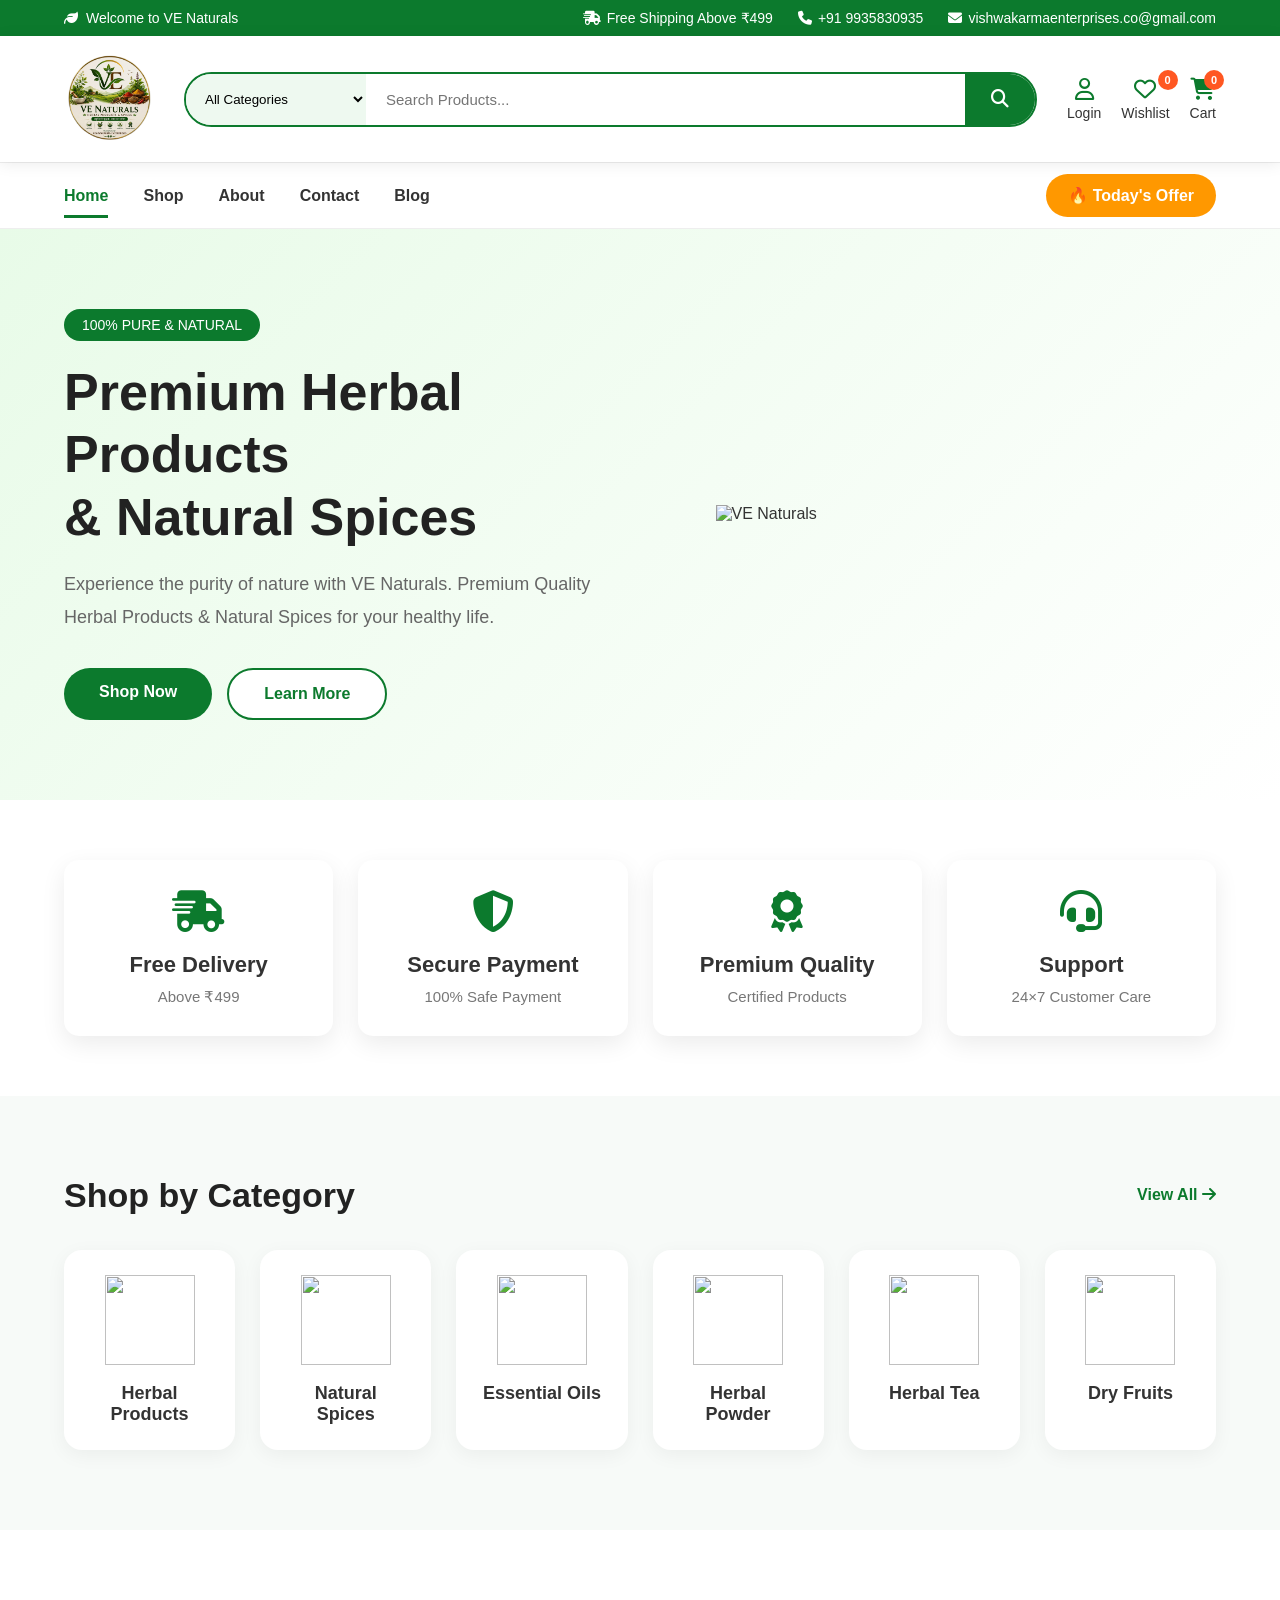
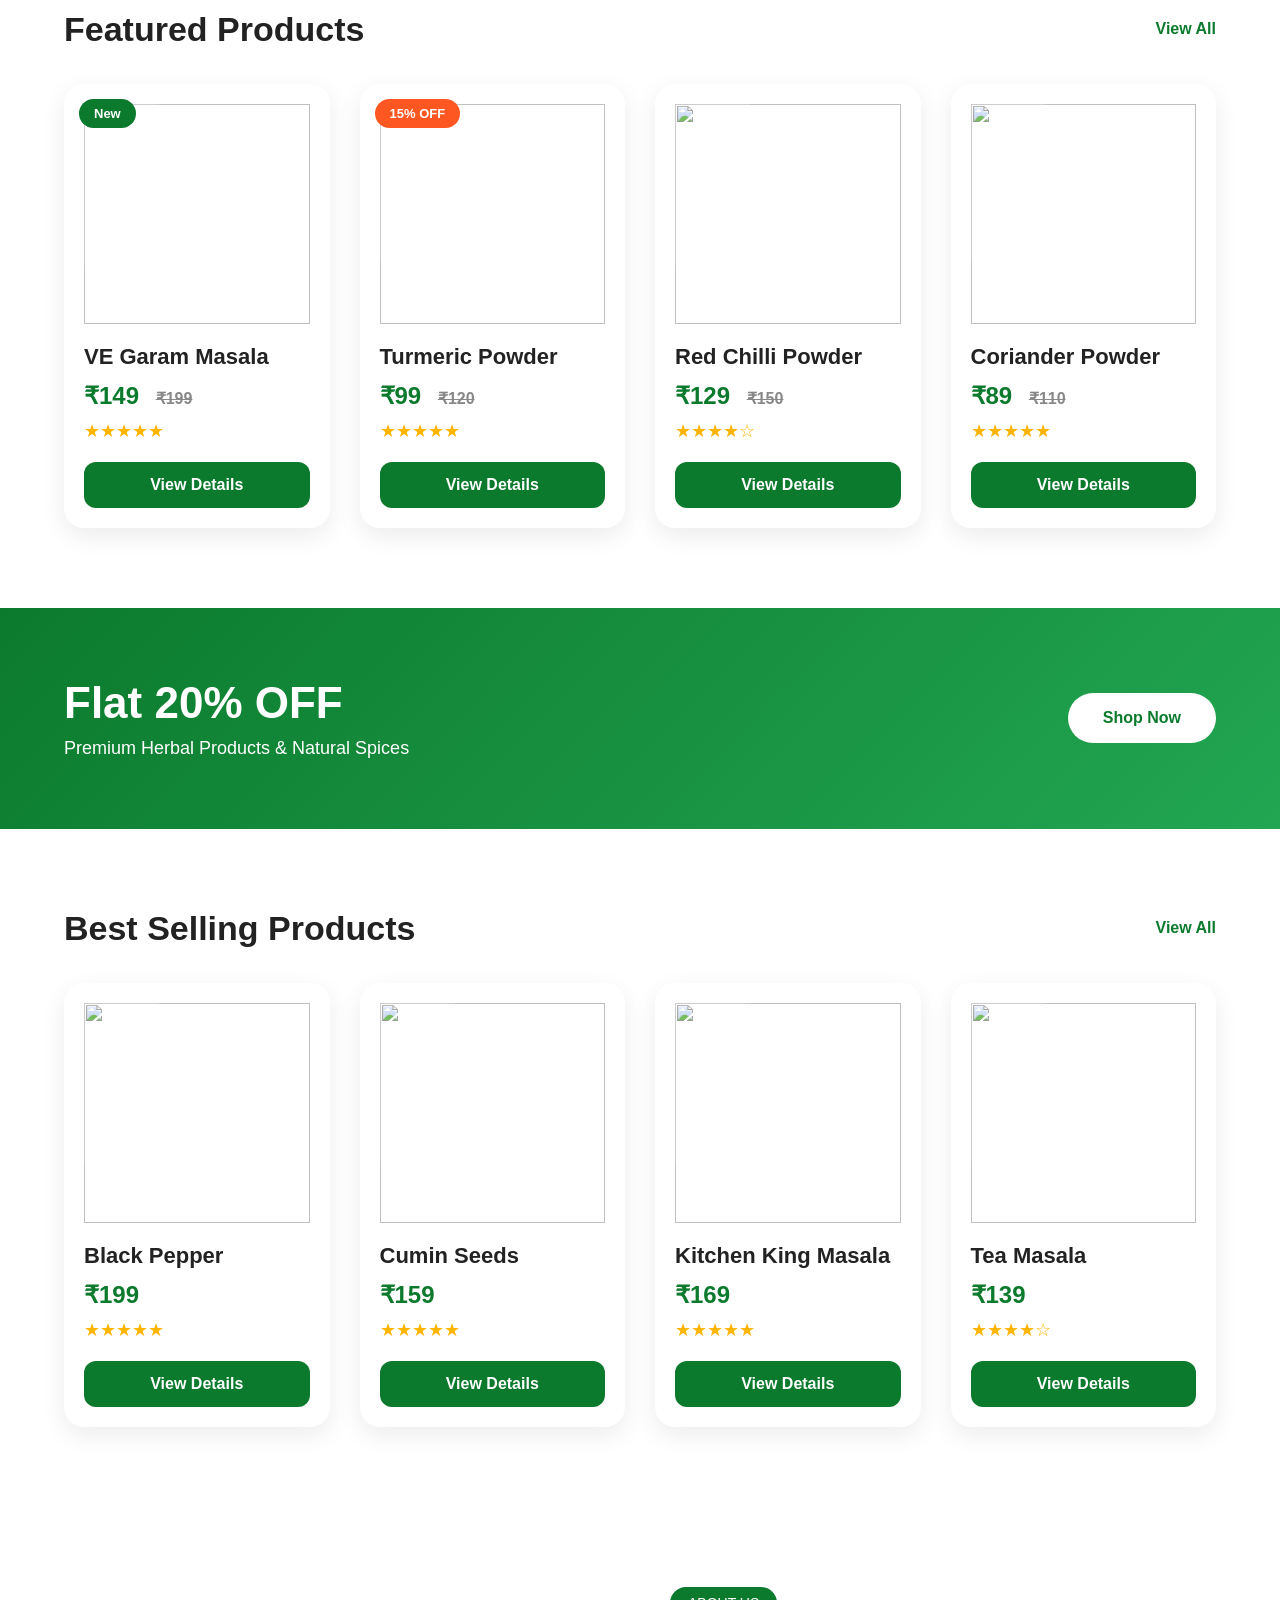
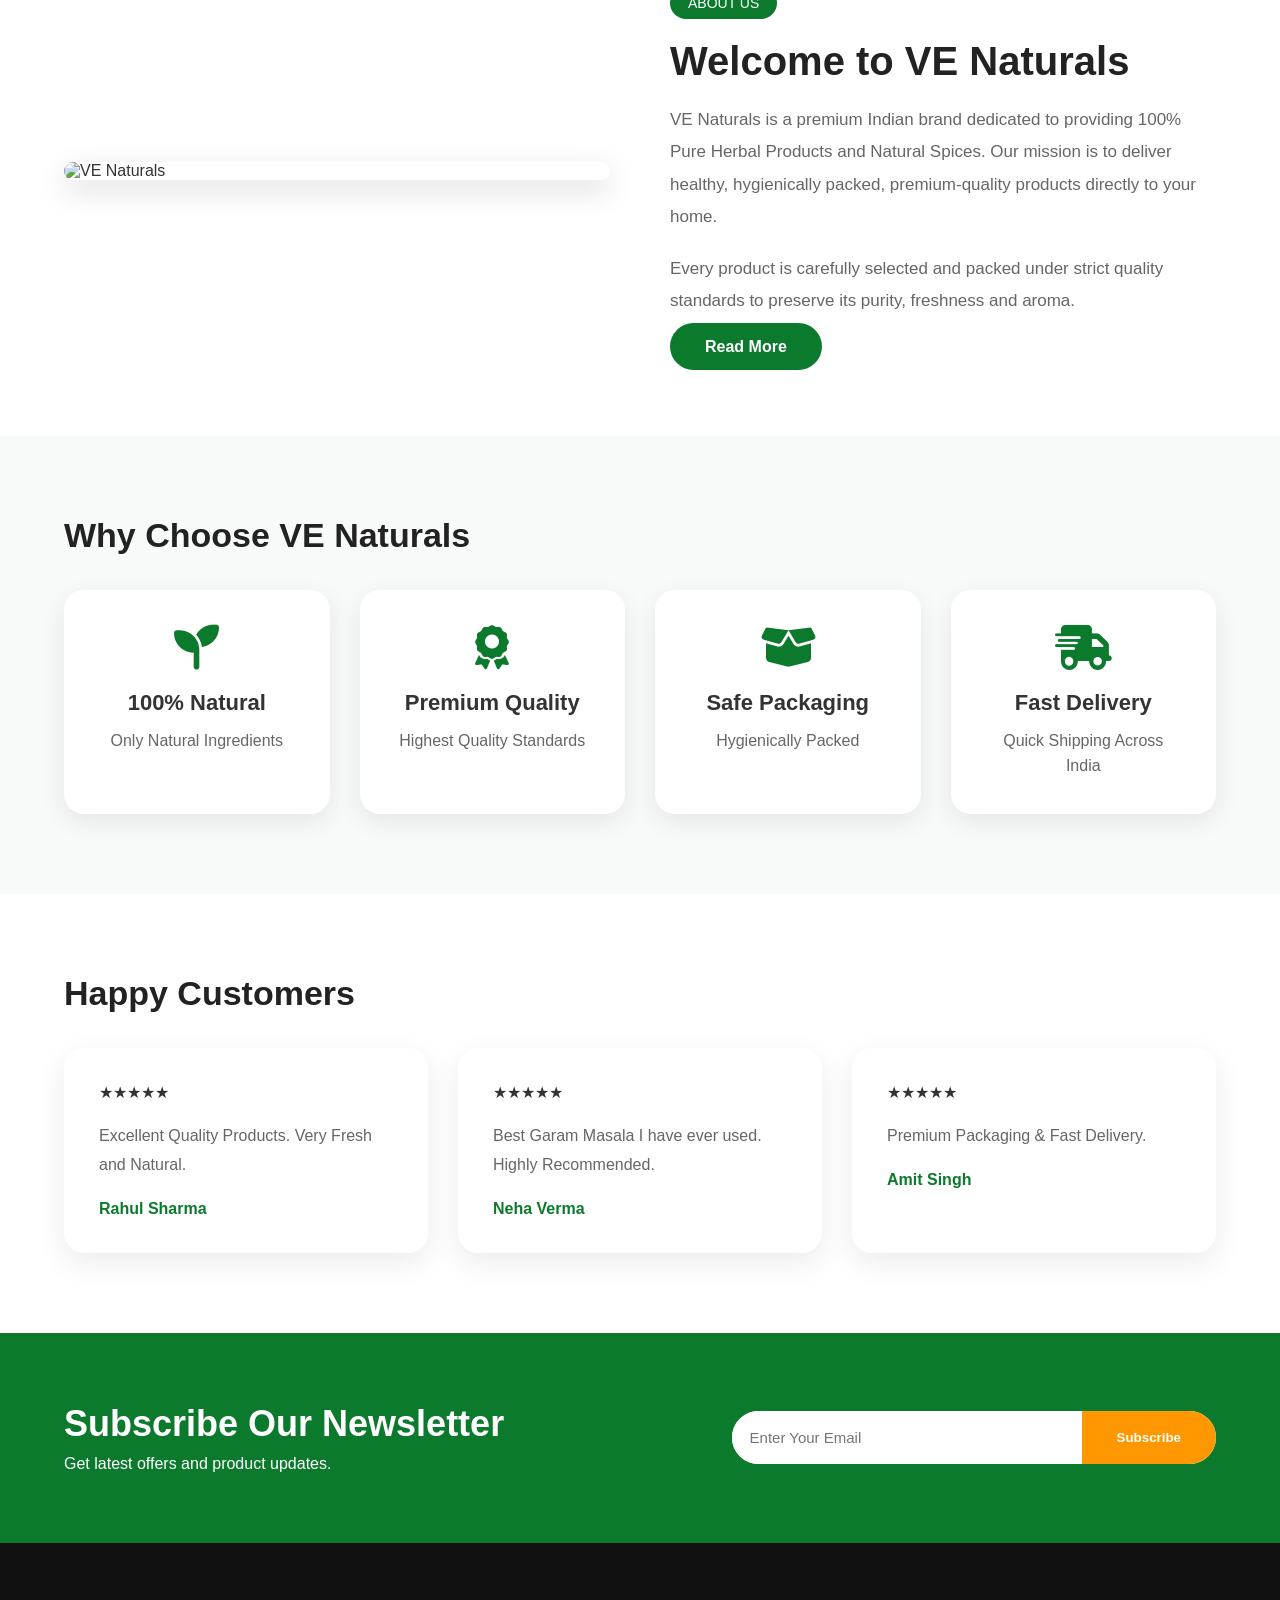
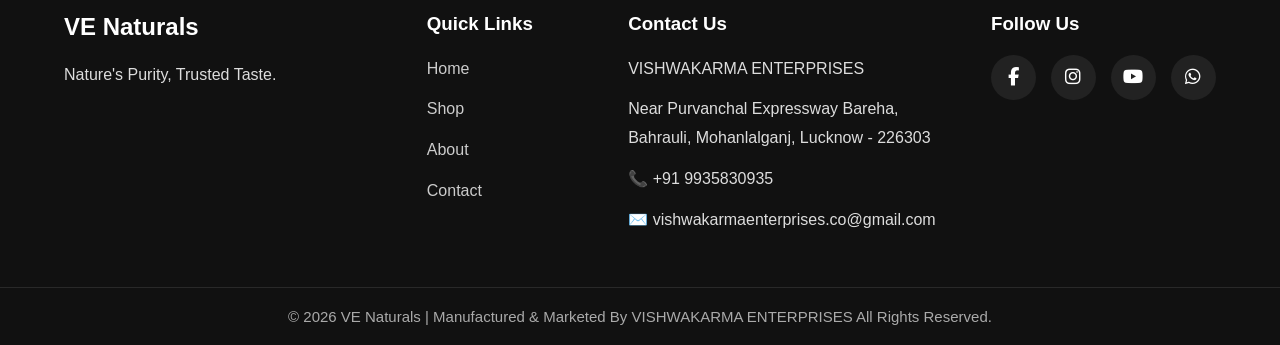
==== index.html @ df433202 "Update index.html" ====
<!DOCTYPE html>
<html lang="en">
<head>
    <meta charset="UTF-8">
    <meta name="viewport" content="width=device-width, initial-scale=1.0">

    <title>VE Naturals | Pure & Natural Herbal Products</title>

    <meta name="description"
        content="VE Naturals - Premium Herbal Products & Natural Spices. 100% Pure, Natural & Premium Quality.">

    <meta name="keywords"
        
        content="VE Naturals, Herbal Products, Natural Spices, Garam Masala, Pure Spices">

    <meta name="author" content="Vishwakarma Enterprises">

    <!-- CSS -->
    <link rel="stylesheet" href="style.css">

    <!-- Font Awesome -->
    <link rel="stylesheet"
        href="https://cdnjs.cloudflare.com/ajax/libs/font-awesome/6.6.0/css/all.min.css">

    <!-- Favicon -->
    <link rel="icon" href="images/logo.jpg">
</head>

<body>

<!-- ==========================
TOP BAR
=========================== -->

<div class="top-bar">

<div class="container top-flex">

<div class="top-left">

<i class="fa-solid fa-leaf"></i>

Welcome to VE Naturals

</div>

<div class="top-right">

<span>

<i class="fa-solid fa-truck-fast"></i>

Free Shipping Above ₹499

</span>

<span>

<i class="fa-solid fa-phone"></i>

+91 9935830935

</span>

<span>

<i class="fa-solid fa-envelope"></i>

vishwakarmaenterprises.co@gmail.com

</span>

</div>

</div>

</div>

<!-- ==========================
HEADER
=========================== -->

<header class="main-header">

<div class="container header-flex">

<!-- Logo -->

<div class="logo">

<a href="index.html">

<img src="images/logo.jpg"
alt="VE Naturals Logo">

</a>

</div>

<!-- Search -->

<div class="search-wrapper">

<div class="search-box">

<select>

<option>All Categories</option>

<option>Herbal Products</option>

<option>Natural Spices</option>

<option>Herbal Powder</option>

<option>Essential Oils</option>

<option>Personal Care</option>

</select>

<input
type="text"
placeholder="Search Products...">

<button>

<i class="fa-solid fa-magnifying-glass"></i>

</button>

</div>

</div>

<!-- Header Icons -->

<div class="header-icons">

<a href="login.html">

<div class="icon-box">

<i class="fa-regular fa-user"></i>

<p>Login</p>

</div>

</a>

<a href="wishlist.html">

<div class="icon-box">

<i class="fa-regular fa-heart"></i>

<p>Wishlist</p>

<span>0</span>

</div>

</a>

<a href="cart.html">

<div class="icon-box">

<i class="fa-solid fa-cart-shopping"></i>

<p>Cart</p>

<span>0</span>

</div>

</a>

</div>

</div>

</header>

<!-- ==========================
NAVBAR
=========================== -->

<nav class="navbar">

<div class="container nav-flex">

<ul class="nav-menu">

<li>

<a class="active"
href="index.html">

Home

</a>

</li>

<li>

<a href="shop.html">

Shop

</a>

</li>

<li>

<a href="about.html">

About

</a>

</li>

<li>

<a href="contact.html">

Contact

</a>

</li>

<li>

<a href="blog.html">

Blog

</a>

</li>

</ul>

<div class="offer-btn">

🔥 Today's Offer

</div>

</div>

</nav>

<!-- ==========================
HERO SECTION
=========================== -->

<section class="hero">

<div class="container hero-flex">

<div class="hero-content">

<span class="tag">

100% PURE & NATURAL

</span>

<h1>

Premium Herbal Products

<br>

&

Natural Spices

</h1>

<p>

Experience the purity of nature with
VE Naturals.

Premium Quality Herbal Products &
Natural Spices for your healthy life.

</p>

<div class="hero-buttons">

<a href="shop.html"
class="btn-green">

Shop Now

</a>

<a href="about.html"
class="btn-white">

Learn More

</a>

</div>

</div>

<div class="hero-image">

<img src="images/hero.png"
alt="VE Naturals">

</div>

</div>

</section>

<!-- ==========================
FEATURE BOXES
=========================== -->

<section class="features">

<div class="container feature-grid">

<div class="feature">

<i class="fa-solid fa-truck-fast"></i>

<h4>

Free Delivery

</h4>

<p>

Above ₹499

</p>

</div>

<div class="feature">

<i class="fa-solid fa-shield-halved"></i>

<h4>

Secure Payment

</h4>

<p>

100% Safe Payment

</p>

</div>

<div class="feature">

<i class="fa-solid fa-award"></i>

<h4>

Premium Quality

</h4>

<p>

Certified Products

</p>

</div>

<div class="feature">

<i class="fa-solid fa-headset"></i>

<h4>

Support

</h4>

<p>

24×7 Customer Care

</p>

</div>

</div>

</section>
<section class="category-section">

<div class="container">

<div class="section-title">

<h2>Shop by Category</h2>

<a href="shop.html">View All <i class="fa-solid fa-arrow-right"></i></a>

</div>

<div class="category-grid">

<div class="category-card">
<img src="images/category/herbal.png" alt="">
<h4>Herbal Products</h4>
</div>

<div class="category-card">
<img src="images/category/spices.png" alt="">
<h4>Natural Spices</h4>
</div>

<div class="category-card">
<img src="images/category/oils.png" alt="">
<h4>Essential Oils</h4>
</div>

<div class="category-card">
<img src="images/category/powder.png" alt="">
<h4>Herbal Powder</h4>
</div>

<div class="category-card">
<img src="images/category/tea.png" alt="">
<h4>Herbal Tea</h4>
</div>

<div class="category-card">
<img src="images/category/dryfruit.png" alt="">
<h4>Dry Fruits</h4>
</div>

</div>

</div>

</section>



<!-- =====================================
FEATURED PRODUCTS
====================================== -->

<section class="product-section">

<div class="container">

<div class="section-title">

<h2>Featured Products</h2>

<a href="shop.html">View All</a>

</div>

<div class="product-grid">

<!-- Product -->

<div class="product-card">

<div class="product-badge">New</div>

<img src="images/products/product1.png" alt="">

<h3>VE Garam Masala</h3>

<p class="price">

₹149

<del>₹199</del>

</p>

<div class="rating">

★★★★★

</div>

<div class="product-btn">

<a href="product.html">

View Details

</a>

</div>

</div>



<div class="product-card">

<div class="product-badge sale">15% OFF</div>

<img src="images/products/product2.png" alt="">

<h3>Turmeric Powder</h3>

<p class="price">

₹99

<del>₹120</del>

</p>

<div class="rating">

★★★★★

</div>

<div class="product-btn">

<a href="product.html">

View Details

</a>

</div>

</div>



<div class="product-card">

<img src="images/products/product3.png" alt="">

<h3>Red Chilli Powder</h3>

<p class="price">

₹129

<del>₹150</del>

</p>

<div class="rating">

★★★★☆

</div>

<div class="product-btn">

<a href="product.html">

View Details

</a>

</div>

</div>



<div class="product-card">

<img src="images/products/product4.png" alt="">

<h3>Coriander Powder</h3>

<p class="price">

₹89

<del>₹110</del>

</p>

<div class="rating">

★★★★★

</div>

<div class="product-btn">

<a href="product.html">

View Details

</a>

</div>

</div>

</div>

</div>

</section>



<!-- =====================================
SPECIAL OFFER
====================================== -->

<section class="offer-banner">

<div class="container offer-flex">

<div>

<h2>

Flat 20% OFF

</h2>

<p>

Premium Herbal Products & Natural Spices

</p>

</div>

<a href="shop.html" class="offer-btn2">

Shop Now

</a>

</div>

</section>



<!-- =====================================
BEST SELLING PRODUCTS
====================================== -->

<section class="product-section">

<div class="container">

<div class="section-title">

<h2>

Best Selling Products

</h2>

<a href="shop.html">

View All

</a>

</div>

<div class="product-grid">

<div class="product-card">

<img src="images/products/product5.png" alt="">

<h3>Black Pepper</h3>

<p class="price">

₹199

</p>

<div class="rating">

★★★★★

</div>

<div class="product-btn">

<a href="product.html">

View Details

</a>

</div>

</div>



<div class="product-card">

<img src="images/products/product6.png" alt="">

<h3>Cumin Seeds</h3>

<p class="price">

₹159

</p>

<div class="rating">

★★★★★

</div>

<div class="product-btn">

<a href="product.html">

View Details

</a>

</div>

</div>



<div class="product-card">

<img src="images/products/product7.png" alt="">

<h3>Kitchen King Masala</h3>

<p class="price">

₹169

</p>

<div class="rating">

★★★★★

</div>

<div class="product-btn">

<a href="product.html">

View Details

</a>

</div>

</div>



<div class="product-card">

<img src="images/products/product8.png" alt="">

<h3>Tea Masala</h3>

<p class="price">

₹139

</p>

<div class="rating">

★★★★☆

</div>

<div class="product-btn">

<a href="product.html">

View Details

</a>

</div>

</div>

</div>

</div>

</section>
<section class="about-section">

<div class="container about-grid">

<div class="about-image">

<img src="images/about.png" alt="VE Naturals">

</div>

<div class="about-content">

<span>ABOUT US</span>

<h2>Welcome to VE Naturals</h2>

<p>

VE Naturals is a premium Indian brand dedicated to providing
100% Pure Herbal Products and Natural Spices.

Our mission is to deliver healthy, hygienically packed,
premium-quality products directly to your home.

</p>

<p>

Every product is carefully selected and packed under strict
quality standards to preserve its purity, freshness and aroma.

</p>

<a href="about.html" class="btn-green">

Read More

</a>

</div>

</div>

</section>





<!-- =====================================
WHY CHOOSE US
====================================== -->

<section class="why-section">

<div class="container">

<div class="section-title">

<h2>Why Choose VE Naturals</h2>

</div>

<div class="why-grid">

<div class="why-card">

<i class="fa-solid fa-seedling"></i>

<h3>100% Natural</h3>

<p>

Only Natural Ingredients

</p>

</div>

<div class="why-card">

<i class="fa-solid fa-award"></i>

<h3>Premium Quality</h3>

<p>

Highest Quality Standards

</p>

</div>

<div class="why-card">

<i class="fa-solid fa-box-open"></i>

<h3>Safe Packaging</h3>

<p>

Hygienically Packed

</p>

</div>

<div class="why-card">

<i class="fa-solid fa-truck-fast"></i>

<h3>Fast Delivery</h3>

<p>

Quick Shipping Across India

</p>

</div>

</div>

</div>

</section>





<!-- =====================================
CUSTOMER REVIEWS
====================================== -->

<section class="review-section">

<div class="container">

<div class="section-title">

<h2>Happy Customers</h2>

</div>

<div class="review-grid">

<div class="review-card">

★★★★★

<p>

Excellent Quality Products.

Very Fresh and Natural.

</p>

<h4>Rahul Sharma</h4>

</div>

<div class="review-card">

★★★★★

<p>

Best Garam Masala I have ever used.

Highly Recommended.

</p>

<h4>Neha Verma</h4>

</div>

<div class="review-card">

★★★★★

<p>

Premium Packaging & Fast Delivery.

</p>

<h4>Amit Singh</h4>

</div>

</div>

</div>

</section>





<!-- =====================================
NEWSLETTER
====================================== -->

<section class="newsletter">

<div class="container newsletter-flex">

<div>

<h2>

Subscribe Our Newsletter

</h2>

<p>

Get latest offers and product updates.

</p>

</div>

<form>

<input
type="email"
placeholder="Enter Your Email">

<button>

Subscribe

</button>

</form>

</div>

</section>





<!-- =====================================
FOOTER
====================================== -->

<footer>

<div class="container footer-grid">

<div>

<h2>VE Naturals</h2>

<p>

Nature's Purity,

Trusted Taste.

</p>

</div>

<div>

<h3>

Quick Links

</h3>

<ul>

<li><a href="index.html">Home</a></li>

<li><a href="shop.html">Shop</a></li>

<li><a href="about.html">About</a></li>

<li><a href="contact.html">Contact</a></li>

</ul>

</div>

<div>

<h3>

Contact Us

</h3>

<p>

VISHWAKARMA ENTERPRISES

</p>

<p>

Near Purvanchal Expressway

Bareha, Bahrauli,

Mohanlalganj,

Lucknow - 226303

</p>

<p>

📞 +91 9935830935

</p>

<p>

✉️ vishwakarmaenterprises.co@gmail.com

</p>

</div>

<div>

<h3>

Follow Us

</h3>

<div class="social">

<a href="#">

<i class="fab fa-facebook-f"></i>

</a>

<a href="#">

<i class="fab fa-instagram"></i>

</a>

<a href="#">

<i class="fab fa-youtube"></i>

</a>

<a href="#">

<i class="fab fa-whatsapp"></i>

</a>

</div>

</div>

</div>

<div class="copyright">

© 2026 VE Naturals |

Manufactured & Marketed By

VISHWAKARMA ENTERPRISES

All Rights Reserved.

</div>

</footer>

<script src="script.js"></script>

</body>

</html>
---- style.css ----
/*=====================================
VE Naturals
Professional E-Commerce CSS
Part 1
======================================*/

*{
margin:0;
padding:0;
box-sizing:border-box;
font-family:'Poppins',sans-serif;
}

html{
scroll-behavior:smooth;
}

body{
background:#f8f9fa;
color:#333;
overflow-x:hidden;
}

a{
text-decoration:none;
color:inherit;
}

img{
max-width:100%;
display:block;
}

ul{
list-style:none;
}

.container{
width:90%;
max-width:1400px;
margin:auto;
}

/*==========================
TOP BAR
==========================*/

.top-bar{
background:#0c7a2d;
color:#fff;
font-size:14px;
padding:10px 0;
}

.top-flex{
display:flex;
justify-content:space-between;
align-items:center;
flex-wrap:wrap;
}

.top-left{
display:flex;
align-items:center;
gap:8px;
font-weight:500;
}

.top-right{
display:flex;
gap:25px;
flex-wrap:wrap;
}

.top-right span{
display:flex;
align-items:center;
gap:6px;
}

/*==========================
HEADER
==========================*/

.main-header{
background:#fff;
padding:18px 0;
box-shadow:0 2px 15px rgba(0,0,0,.08);
position:sticky;
top:0;
z-index:999;
}

.header-flex{
display:flex;
justify-content:space-between;
align-items:center;
gap:30px;
}

.logo img{
width:90px;
transition:.4s;
}

.logo img:hover{
transform:rotate(5deg) scale(1.05);
}

/*==========================
SEARCH BOX
==========================*/

.search-wrapper{
flex:1;
}

.search-box{
display:flex;
background:#fff;
border:2px solid #0c7a2d;
border-radius:50px;
overflow:hidden;
height:55px;
}

.search-box select{
width:180px;
border:none;
outline:none;
padding:0 15px;
background:#eef9f0;
cursor:pointer;
}

.search-box input{
flex:1;
border:none;
outline:none;
padding:0 20px;
font-size:15px;
}

.search-box button{
width:70px;
background:#0c7a2d;
border:none;
color:#fff;
font-size:18px;
cursor:pointer;
transition:.3s;
}

.search-box button:hover{
background:#075c21;
}

/*==========================
HEADER ICONS
==========================*/

.header-icons{
display:flex;
align-items:center;
gap:20px;
}

.icon-box{
position:relative;
display:flex;
flex-direction:column;
align-items:center;
font-size:14px;
transition:.3s;
}

.icon-box i{
font-size:22px;
margin-bottom:5px;
color:#0c7a2d;
}

.icon-box:hover{
transform:translateY(-4px);
color:#0c7a2d;
}

.icon-box span{
position:absolute;
top:-8px;
right:-8px;
width:20px;
height:20px;
background:#ff5722;
color:#fff;
font-size:11px;
border-radius:50%;
display:flex;
justify-content:center;
align-items:center;
font-weight:bold;
}

/*==========================
NAVBAR
==========================*/

.navbar{
background:#fff;
border-top:1px solid #eee;
border-bottom:1px solid #eee;
}

.nav-flex{
display:flex;
justify-content:space-between;
align-items:center;
height:65px;
}

.nav-menu{
display:flex;
gap:35px;
}

.nav-menu li a{
font-size:16px;
font-weight:600;
padding:8px 0;
position:relative;
transition:.3s;
}

.nav-menu li a:hover,
.nav-menu li a.active{
color:#0c7a2d;
}

.nav-menu li a::after{
content:'';
position:absolute;
left:0;
bottom:-6px;
width:0%;
height:3px;
background:#0c7a2d;
transition:.3s;
}

.nav-menu li a:hover::after,
.nav-menu li a.active::after{
width:100%;
}

.offer-btn{
background:#ff9800;
color:#fff;
padding:12px 22px;
border-radius:40px;
font-weight:600;
cursor:pointer;
transition:.3s;
}

.offer-btn:hover{
background:#ff6d00;
transform:scale(1.05);
}

/*==========================
HERO SECTION
==========================*/

.hero{
padding:80px 0;
background:linear-gradient(135deg,#e8fbe8,#ffffff);
}

.hero-flex{
display:flex;
align-items:center;
justify-content:space-between;
gap:50px;
flex-wrap:wrap;
}

.hero-content{
flex:1;
}

.tag{
display:inline-block;
background:#0c7a2d;
color:#fff;
padding:8px 18px;
border-radius:30px;
font-size:14px;
margin-bottom:20px;
}

.hero-content h1{
font-size:52px;
line-height:1.2;
margin-bottom:20px;
color:#222;
}

.hero-content p{
font-size:18px;
line-height:1.8;
color:#666;
margin-bottom:35px;
}

.hero-buttons{
display:flex;
gap:15px;
flex-wrap:wrap;
}

.btn-green{
background:#0c7a2d;
color:#fff;
padding:15px 35px;
border-radius:40px;
font-weight:600;
transition:.3s;
}

.btn-green:hover{
background:#095f22;
transform:translateY(-3px);
}

.btn-white{
background:#fff;
color:#0c7a2d;
padding:15px 35px;
border-radius:40px;
font-weight:600;
border:2px solid #0c7a2d;
transition:.3s;
}

.btn-white:hover{
background:#0c7a2d;
color:#fff;
}

.hero-image{
flex:1;
display:flex;
justify-content:center;
}

.hero-image img{
width:450px;
animation:float 4s ease-in-out infinite;
}

@keyframes float{

0%{
transform:translateY(0);
}

50%{
transform:translateY(-15px);
}

100%{
transform:translateY(0);
}

}
/*=====================================
FEATURE SECTION
======================================*/

.features{
padding:60px 0;
background:#fff;
}

.feature-grid{
display:grid;
grid-template-columns:repeat(4,1fr);
gap:25px;
}

.feature{
background:#fff;
padding:30px;
border-radius:15px;
text-align:center;
box-shadow:0 8px 25px rgba(0,0,0,.08);
transition:.4s;
}

.feature:hover{
transform:translateY(-10px);
box-shadow:0 15px 35px rgba(0,0,0,.12);
}

.feature i{
font-size:42px;
color:#0c7a2d;
margin-bottom:20px;
}

.feature h4{
font-size:22px;
margin-bottom:10px;
}

.feature p{
color:#777;
font-size:15px;
}

/*=====================================
SECTION TITLE
======================================*/

.section-title{
display:flex;
justify-content:space-between;
align-items:center;
margin-bottom:35px;
}

.section-title h2{
font-size:34px;
font-weight:700;
color:#222;
}

.section-title a{
color:#0c7a2d;
font-weight:600;
transition:.3s;
}

.section-title a:hover{
color:#ff9800;
}

/*=====================================
CATEGORY
======================================*/

.category-section{
padding:80px 0;
background:#f7faf8;
}

.category-grid{
display:grid;
grid-template-columns:repeat(6,1fr);
gap:25px;
}

.category-card{
background:#fff;
padding:25px;
border-radius:18px;
text-align:center;
transition:.35s;
box-shadow:0 5px 20px rgba(0,0,0,.05);
cursor:pointer;
}

.category-card:hover{
transform:translateY(-8px);
box-shadow:0 12px 30px rgba(0,0,0,.12);
}

.category-card img{
width:90px;
height:90px;
margin:auto;
margin-bottom:18px;
object-fit:contain;
}

.category-card h4{
font-size:18px;
color:#333;
}

/*=====================================
PRODUCT SECTION
======================================*/

.product-section{
padding:80px 0;
background:#fff;
}

.product-grid{
display:grid;
grid-template-columns:repeat(4,1fr);
gap:30px;
}

.product-card{
position:relative;
background:#fff;
border-radius:20px;
overflow:hidden;
padding:20px;
box-shadow:0 8px 25px rgba(0,0,0,.08);
transition:.35s;
}

.product-card:hover{
transform:translateY(-10px);
box-shadow:0 18px 40px rgba(0,0,0,.15);
}

.product-card img{
width:100%;
height:220px;
object-fit:contain;
margin-bottom:20px;
transition:.4s;
}

.product-card:hover img{
transform:scale(1.08);
}

.product-card h3{
font-size:22px;
margin-bottom:12px;
color:#222;
}

.price{
font-size:24px;
font-weight:700;
color:#0c7a2d;
margin-bottom:10px;
}

.price del{
font-size:16px;
margin-left:10px;
color:#888;
}

.rating{
color:#ffb400;
font-size:18px;
margin-bottom:20px;
}

.product-btn a{
display:block;
background:#0c7a2d;
color:#fff;
padding:14px;
text-align:center;
border-radius:12px;
font-weight:600;
transition:.3s;
}

.product-btn a:hover{
background:#ff9800;
}

.product-badge{
position:absolute;
top:15px;
left:15px;
background:#0c7a2d;
color:#fff;
padding:7px 15px;
border-radius:30px;
font-size:13px;
font-weight:600;
}

.product-badge.sale{
background:#ff5722;
}

/*=====================================
SPECIAL OFFER
======================================*/

.offer-banner{
padding:70px 0;
background:linear-gradient(135deg,#0c7a2d,#22a652);
color:#fff;
}

.offer-flex{
display:flex;
justify-content:space-between;
align-items:center;
flex-wrap:wrap;
}

.offer-flex h2{
font-size:44px;
margin-bottom:10px;
}

.offer-flex p{
font-size:18px;
}

.offer-btn2{
background:#fff;
color:#0c7a2d;
padding:16px 35px;
border-radius:40px;
font-weight:700;
transition:.3s;
}

.offer-btn2:hover{
background:#ff9800;
color:#fff;
transform:scale(1.05);
}

/*=====================================
BEST SELLER EFFECT
======================================*/

.product-card::before{
content:'';
position:absolute;
top:0;
left:-100%;
width:100%;
height:100%;
background:rgba(255,255,255,.18);
transform:skewX(-25deg);
transition:.8s;
}

.product-card:hover::before{
left:120%;
}
/*=====================================
ABOUT SECTION
======================================*/

.about-section{
padding:80px 0;
background:#ffffff;
}

.about-grid{
display:grid;
grid-template-columns:repeat(2,1fr);
gap:60px;
align-items:center;
}

.about-image img{
width:100%;
border-radius:20px;
box-shadow:0 10px 30px rgba(0,0,0,.15);
}

.about-content span{
display:inline-block;
background:#0c7a2d;
color:#fff;
padding:8px 18px;
border-radius:30px;
margin-bottom:20px;
font-size:14px;
}

.about-content h2{
font-size:40px;
margin-bottom:20px;
color:#222;
}

.about-content p{
font-size:17px;
line-height:1.9;
color:#666;
margin-bottom:20px;
}

/*=====================================
WHY CHOOSE US
======================================*/

.why-section{
padding:80px 0;
background:#f8faf9;
}

.why-grid{
display:grid;
grid-template-columns:repeat(4,1fr);
gap:30px;
}

.why-card{
background:#fff;
padding:35px;
border-radius:20px;
text-align:center;
box-shadow:0 8px 25px rgba(0,0,0,.08);
transition:.35s;
}

.why-card:hover{
transform:translateY(-10px);
}

.why-card i{
font-size:45px;
color:#0c7a2d;
margin-bottom:20px;
}

.why-card h3{
margin-bottom:12px;
font-size:22px;
}

.why-card p{
color:#666;
line-height:1.6;
}

/*=====================================
REVIEWS
======================================*/

.review-section{
padding:80px 0;
background:#fff;
}

.review-grid{
display:grid;
grid-template-columns:repeat(3,1fr);
gap:30px;
}

.review-card{
background:#fff;
padding:35px;
border-radius:20px;
box-shadow:0 10px 30px rgba(0,0,0,.08);
transition:.3s;
}

.review-card:hover{
transform:translateY(-8px);
}

.review-card p{
margin:20px 0;
line-height:1.8;
color:#666;
}

.review-card h4{
color:#0c7a2d;
}

/*=====================================
NEWSLETTER
======================================*/

.newsletter{
padding:70px 0;
background:#0c7a2d;
color:#fff;
}

.newsletter-flex{
display:flex;
justify-content:space-between;
align-items:center;
gap:40px;
flex-wrap:wrap;
}

.newsletter h2{
font-size:36px;
margin-bottom:10px;
}

.newsletter form{
display:flex;
background:#fff;
border-radius:50px;
overflow:hidden;
}

.newsletter input{
width:350px;
padding:18px;
border:none;
outline:none;
font-size:15px;
}

.newsletter button{
padding:18px 35px;
border:none;
background:#ff9800;
color:#fff;
font-weight:600;
cursor:pointer;
transition:.3s;
}

.newsletter button:hover{
background:#ff6d00;
}

/*=====================================
FOOTER
======================================*/

footer{
background:#111;
color:#ddd;
padding:70px 0 20px;
}

.footer-grid{
display:grid;
grid-template-columns:2fr 1fr 2fr 1fr;
gap:40px;
margin-bottom:40px;
}

.footer-grid h2,
.footer-grid h3{
color:#fff;
margin-bottom:20px;
}

.footer-grid p,
.footer-grid li{
margin-bottom:12px;
line-height:1.8;
}

.footer-grid ul{
padding:0;
}

.footer-grid ul li a{
color:#ccc;
transition:.3s;
}

.footer-grid ul li a:hover{
color:#0c7a2d;
padding-left:5px;
}

.social{
display:flex;
gap:15px;
}

.social a{
width:45px;
height:45px;
display:flex;
justify-content:center;
align-items:center;
border-radius:50%;
background:#222;
color:#fff;
font-size:18px;
transition:.3s;
}

.social a:hover{
background:#0c7a2d;
transform:translateY(-5px);
}

.copyright{
border-top:1px solid rgba(255,255,255,.1);
padding-top:20px;
text-align:center;
font-size:15px;
color:#aaa;
}

/*=====================================
SCROLLBAR
======================================*/

::-webkit-scrollbar{
width:8px;
}

::-webkit-scrollbar-thumb{
background:#0c7a2d;
border-radius:20px;
}

::-webkit-scrollbar-track{
background:#eee;
}

/*=====================================
RESPONSIVE
======================================*/

@media(max-width:1200px){

.product-grid{
grid-template-columns:repeat(2,1fr);
}

.category-grid{
grid-template-columns:repeat(3,1fr);
}

.why-grid{
grid-template-columns:repeat(2,1fr);
}

.feature-grid{
grid-template-columns:repeat(2,1fr);
}

.footer-grid{
grid-template-columns:repeat(2,1fr);
}

}

@media(max-width:768px){

.header-flex,
.hero-flex,
.newsletter-flex,
.nav-flex{
flex-direction:column;
}

.top-flex{
flex-direction:column;
gap:10px;
}

.top-right{
justify-content:center;
}

.hero-content h1{
font-size:36px;
text-align:center;
}

.hero-content p{
text-align:center;
}

.hero-buttons{
justify-content:center;
}

.hero-image img{
width:280px;
}

.about-grid{
grid-template-columns:1fr;
}

.product-grid{
grid-template-columns:1fr;
}

.category-grid{
grid-template-columns:repeat(2,1fr);
}

.review-grid{
grid-template-columns:1fr;
}

.why-grid{
grid-template-columns:1fr;
}

.feature-grid{
grid-template-columns:1fr;
}

.footer-grid{
grid-template-columns:1fr;
}

.newsletter form{
width:100%;
flex-direction:column;
border-radius:15px;
}

.newsletter input{
width:100%;
}

.newsletter button{
width:100%;
}

.search-box{
flex-direction:column;
height:auto;
border-radius:15px;
}

.search-box select,
.search-box input,
.search-box button{
width:100%;
height:55px;
}

.nav-menu{
flex-direction:column;
gap:15px;
align-items:center;
}

}

@media(max-width:480px){

.container{
width:95%;
}

.hero{
padding:50px 0;
}

.section-title h2{
font-size:28px;
}

.about-content h2{
font-size:30px;
}

.offer-flex h2{
font-size:30px;
}

.newsletter h2{
font-size:28px;
}

}


/*=====================================
PAGINATION
======================================*/
.pagination{
    display:flex;
    justify-content:center;
    align-items:center;
    gap:10px;
    margin:50px 0;
    flex-wrap:wrap;
}

.pagination a{
    width:45px;
    height:45px;
    display:flex;
    align-items:center;
    justify-content:center;
    text-decoration:none;
    color:#1b5e20;
    background:#fff;
    border:2px solid #1b5e20;
    border-radius:8px;
    font-weight:600;
    transition:.3s;
}

.pagination a:hover{
    background:#1b5e20;
    color:#fff;
}

.pagination .active{
    background:#1b5e20;
    color:#fff;
}

.pagination .next-btn{
    width:auto;
    padding:0 18px;
}
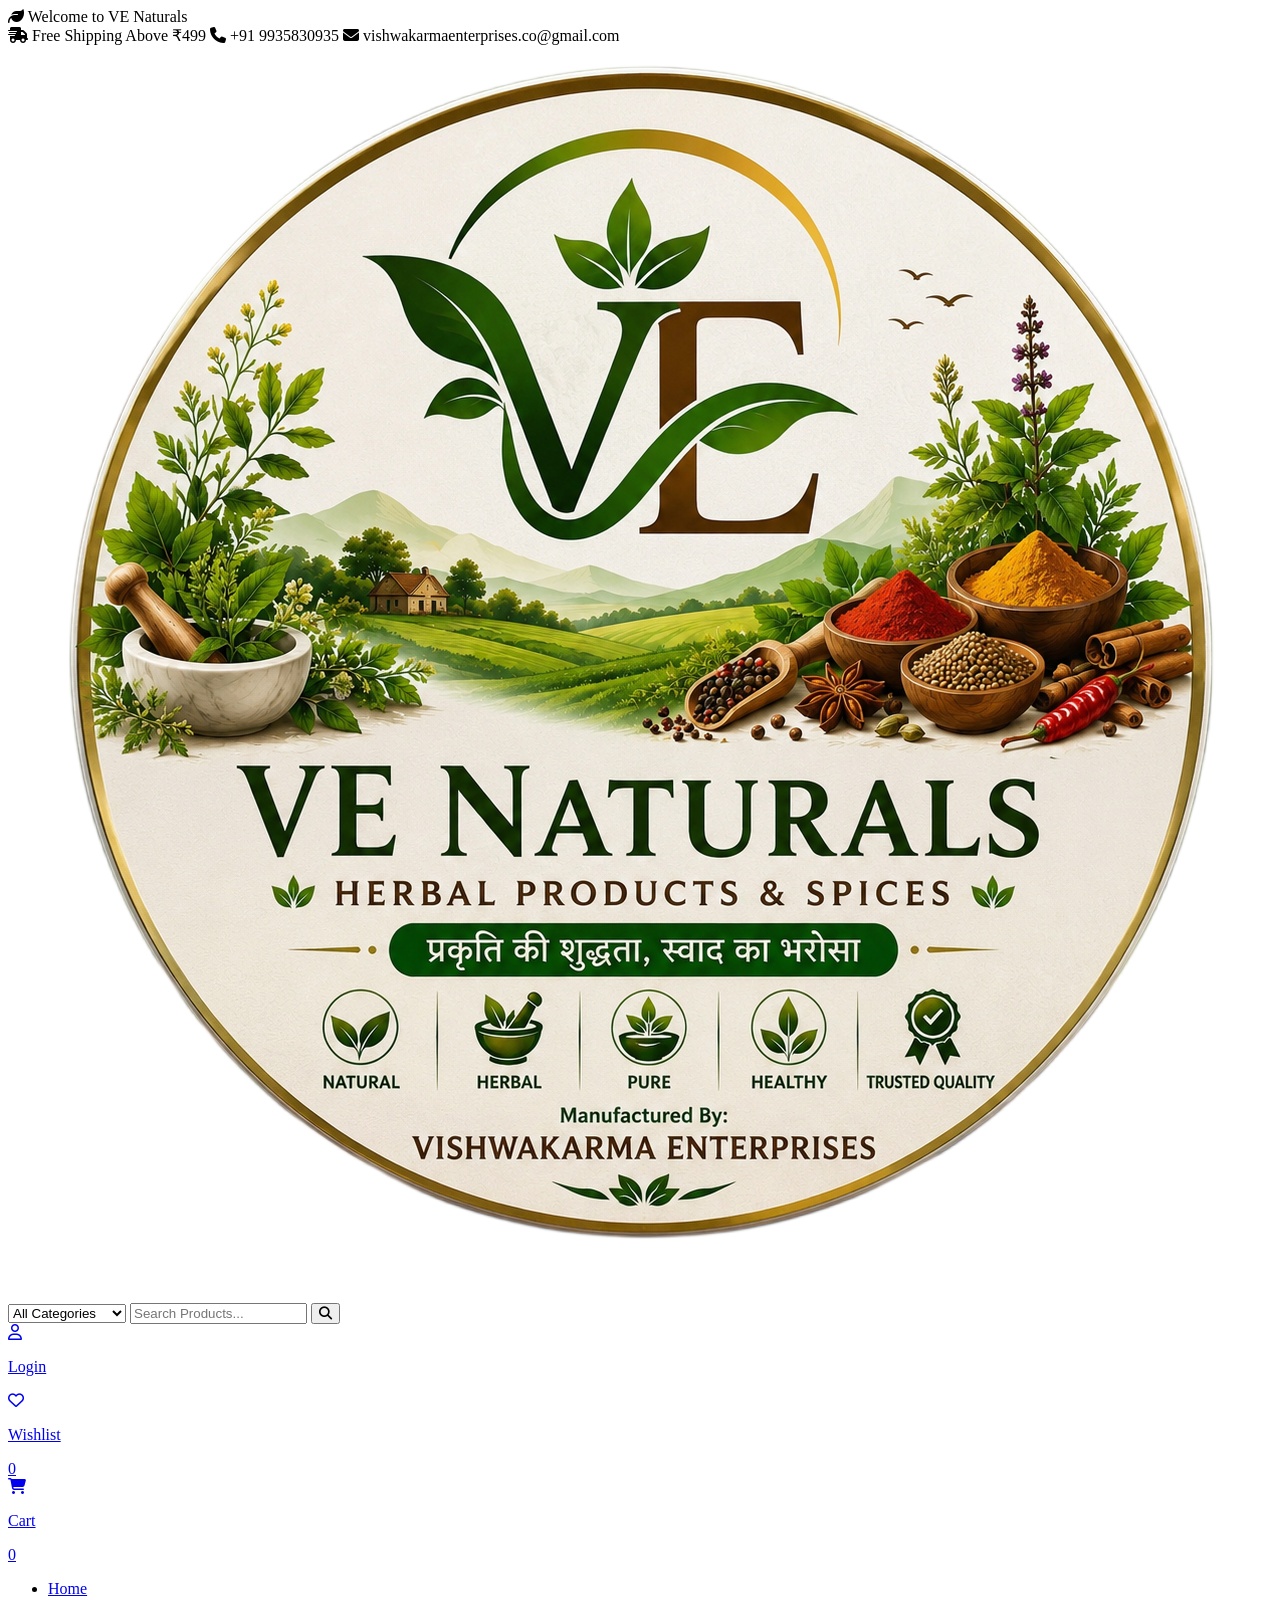
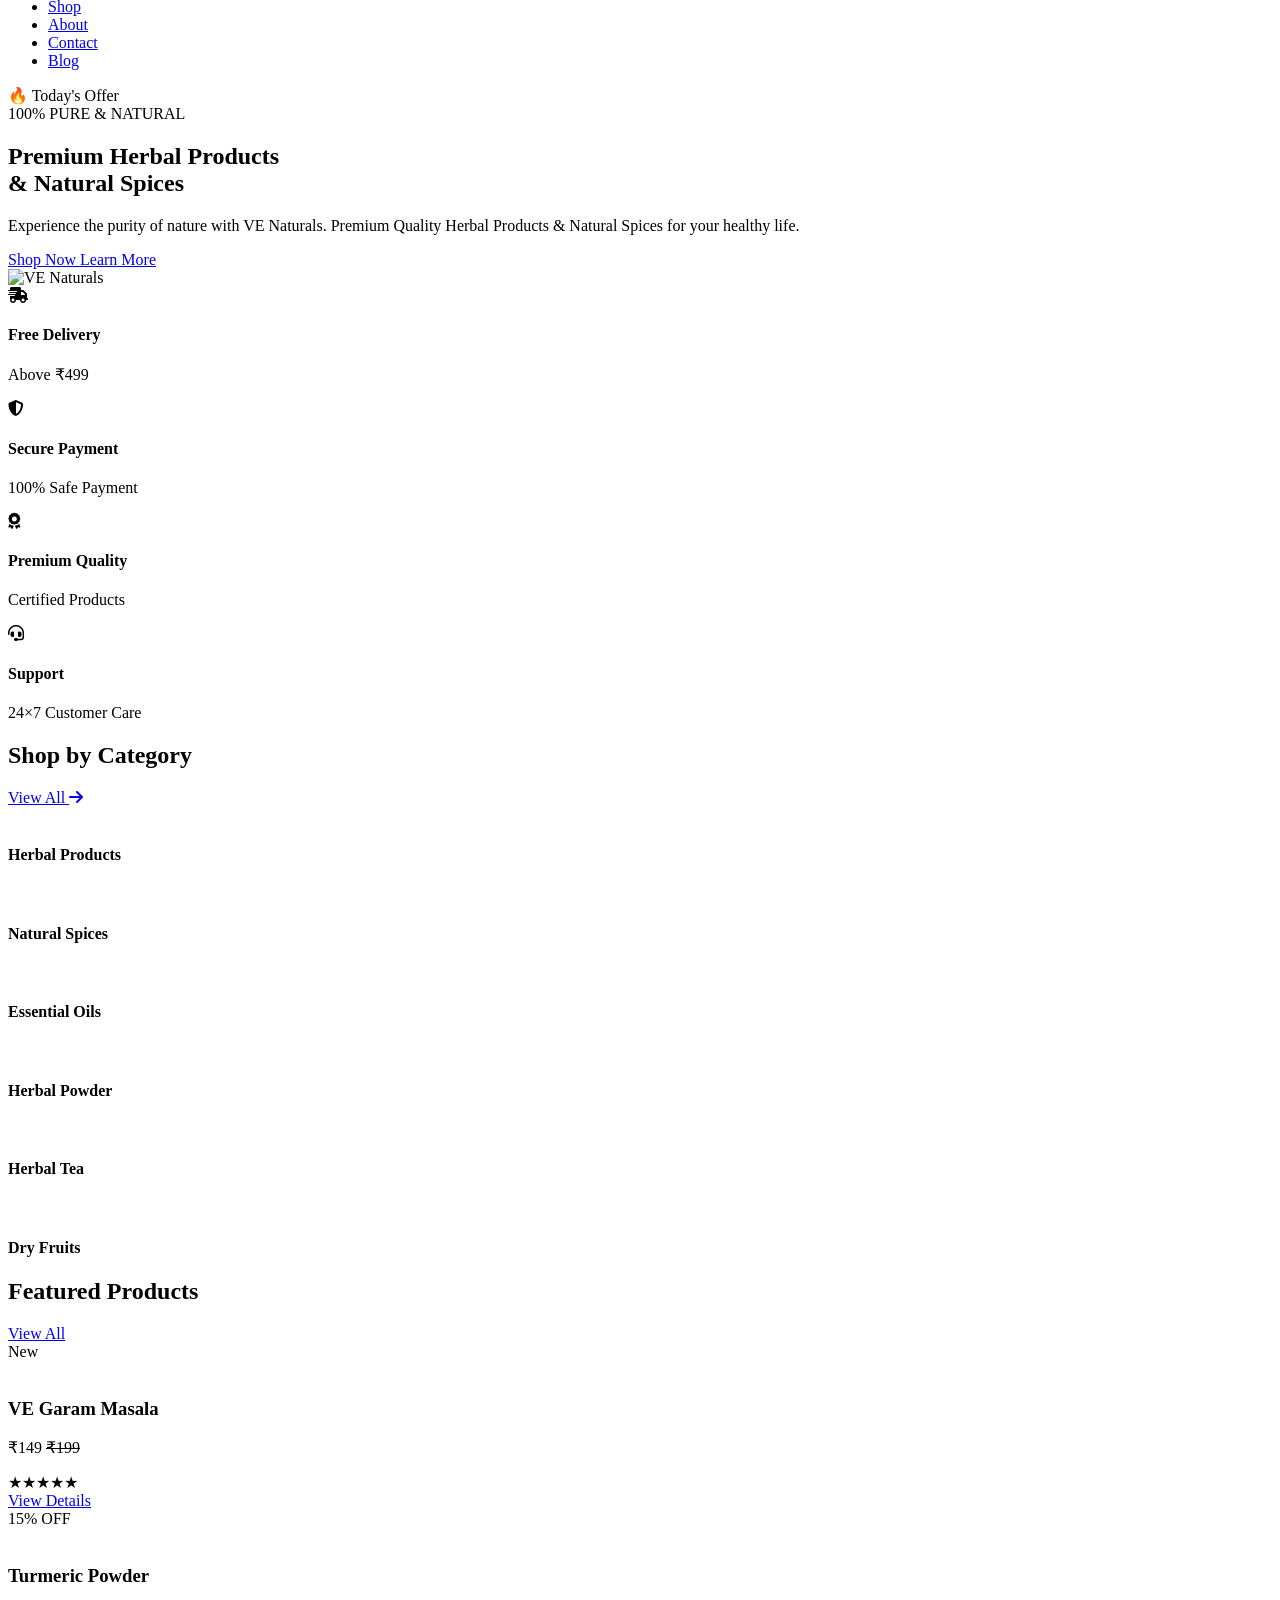
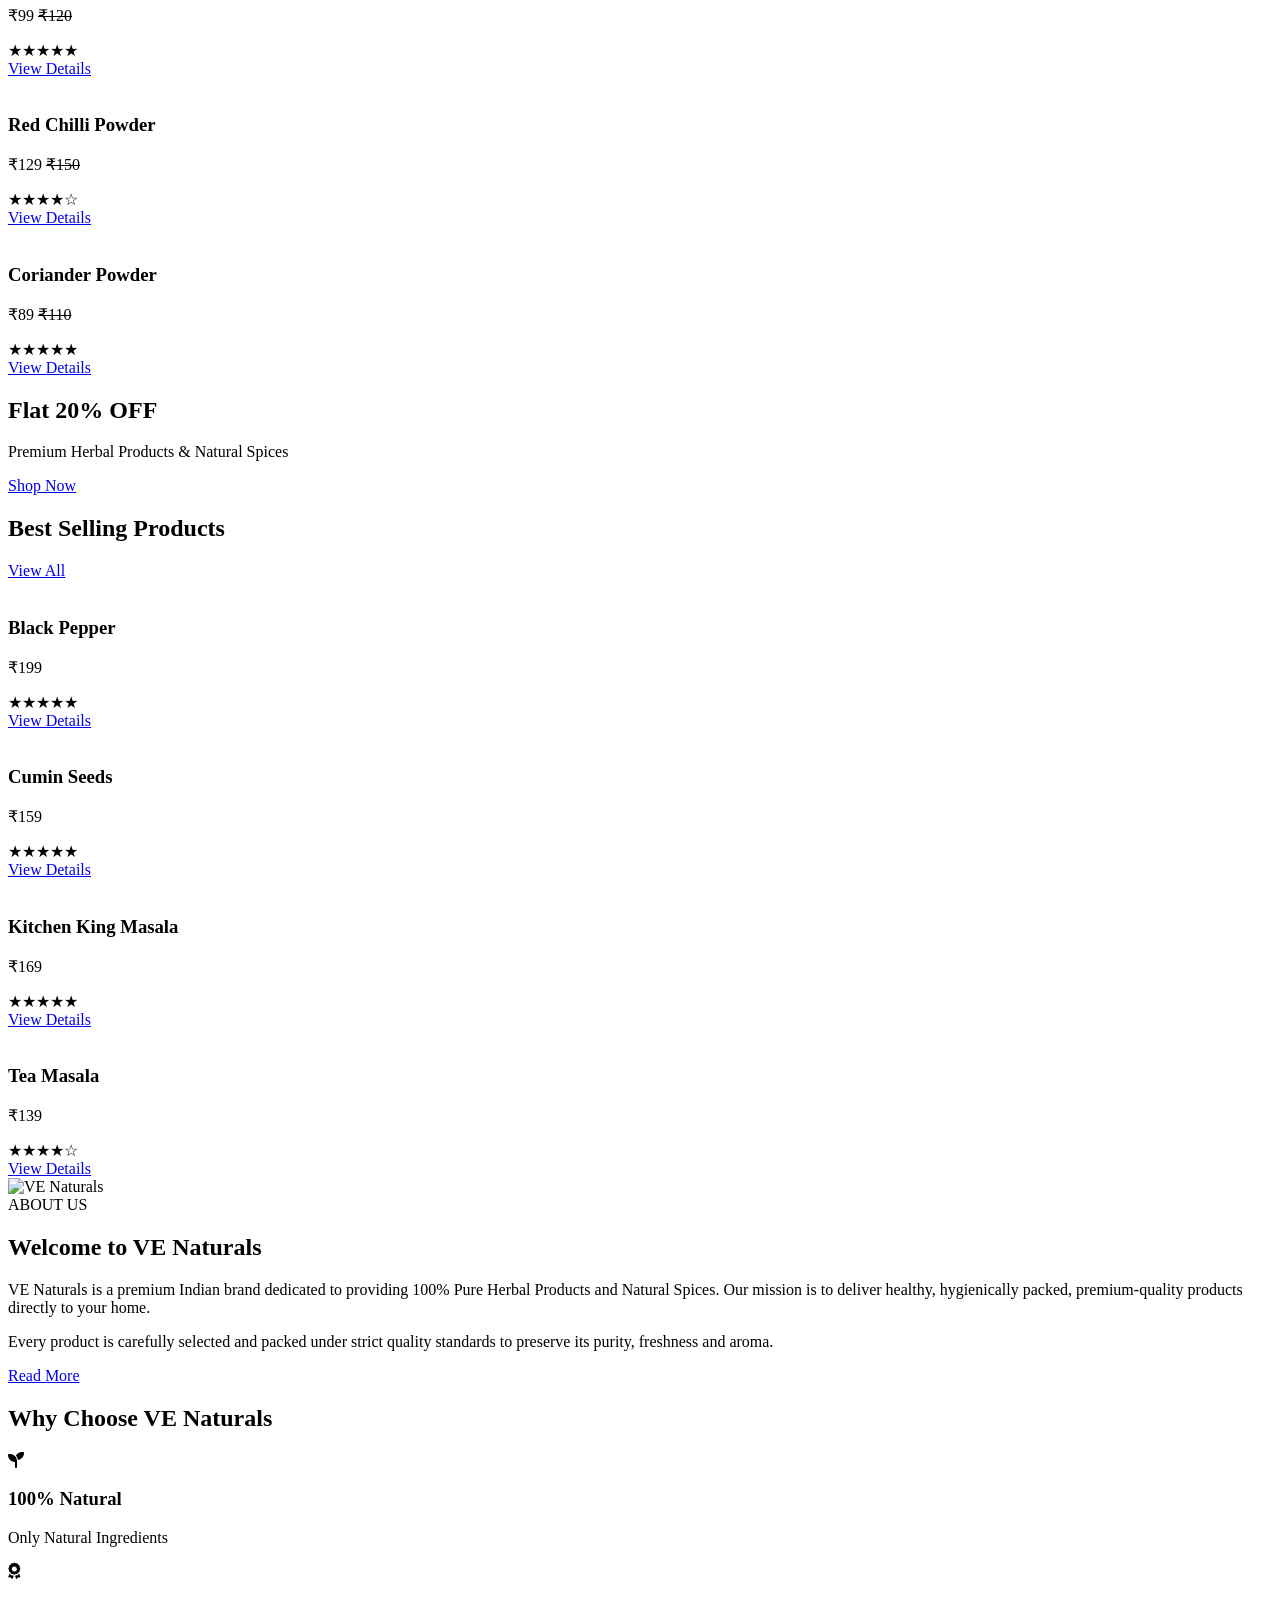
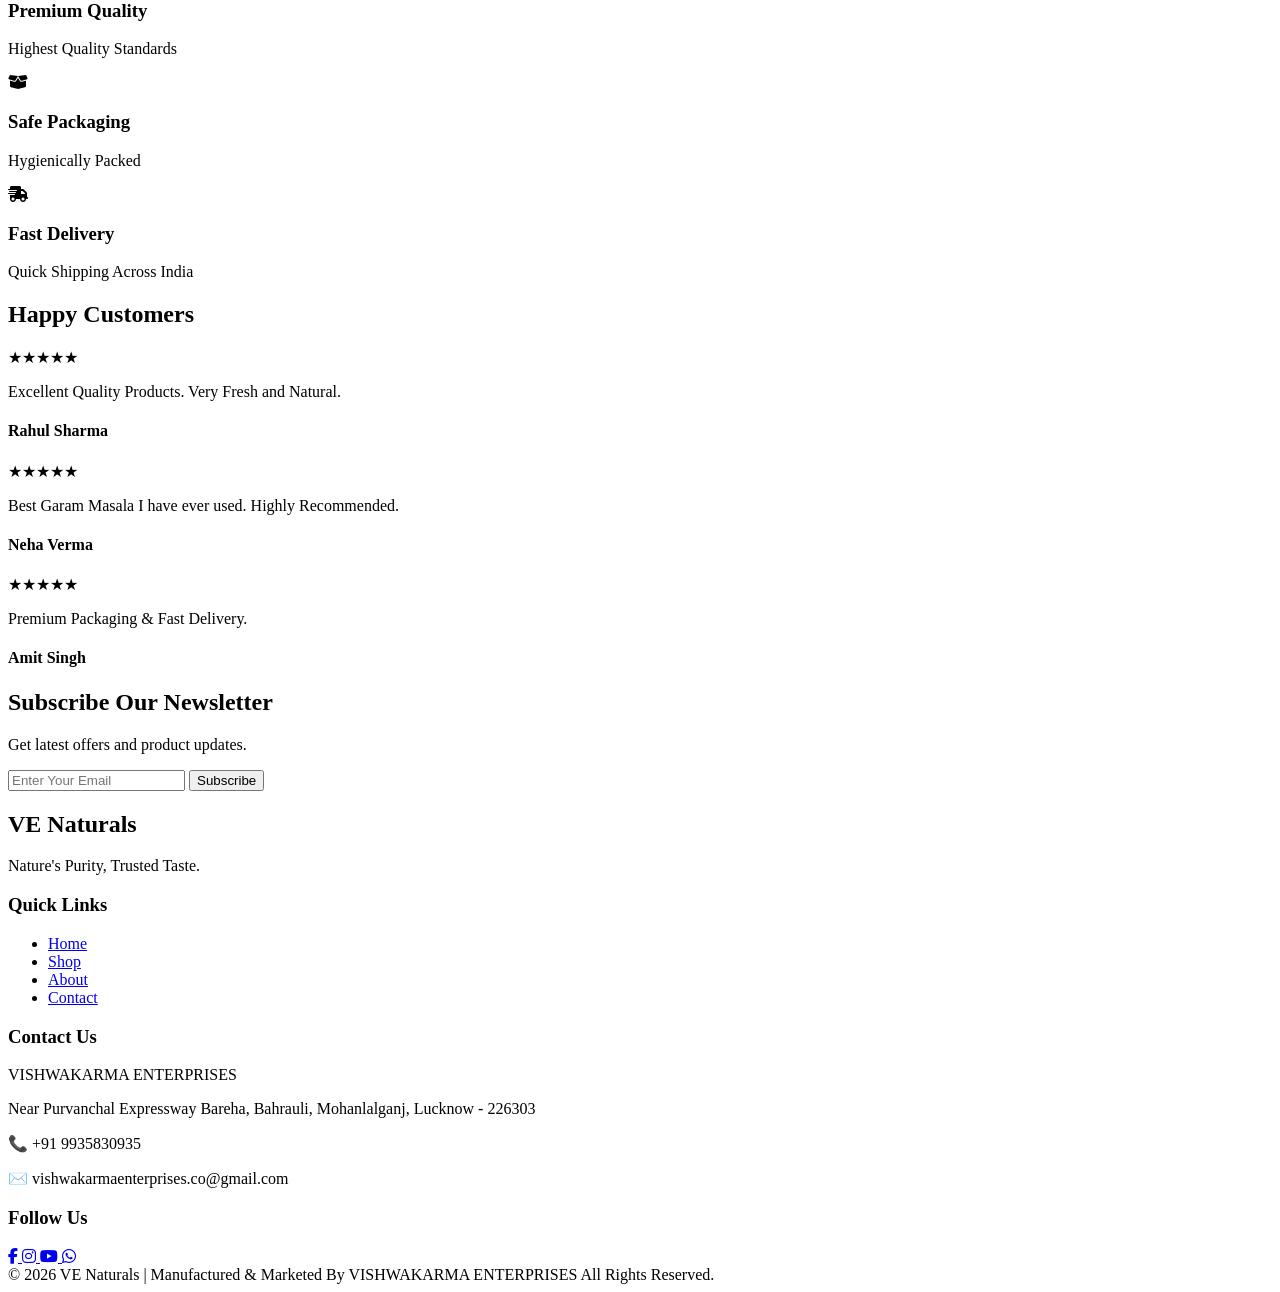
==== commit 879c10de: "Update index.html" ====
--- a/index.html
+++ b/index.html
@@ -1211,3 +1211,5 @@
 </body>
 
 </html>
+
+
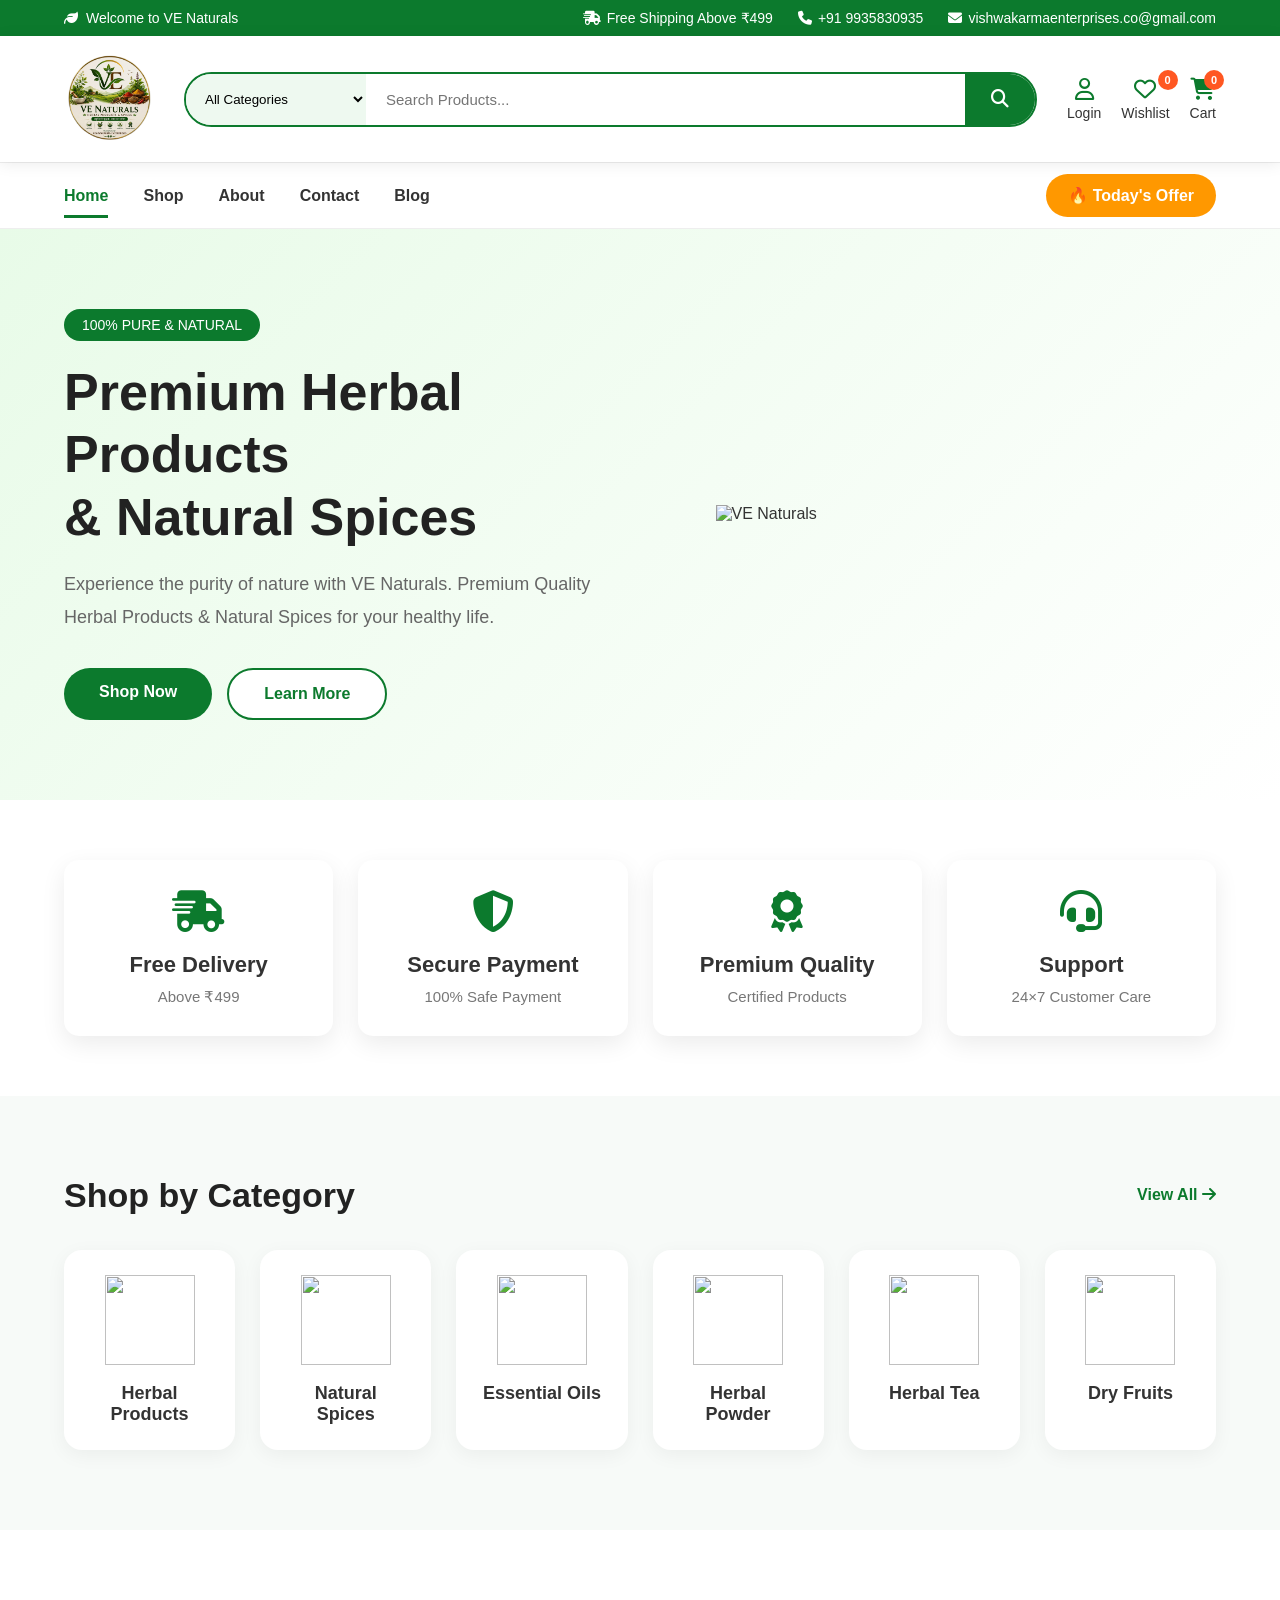
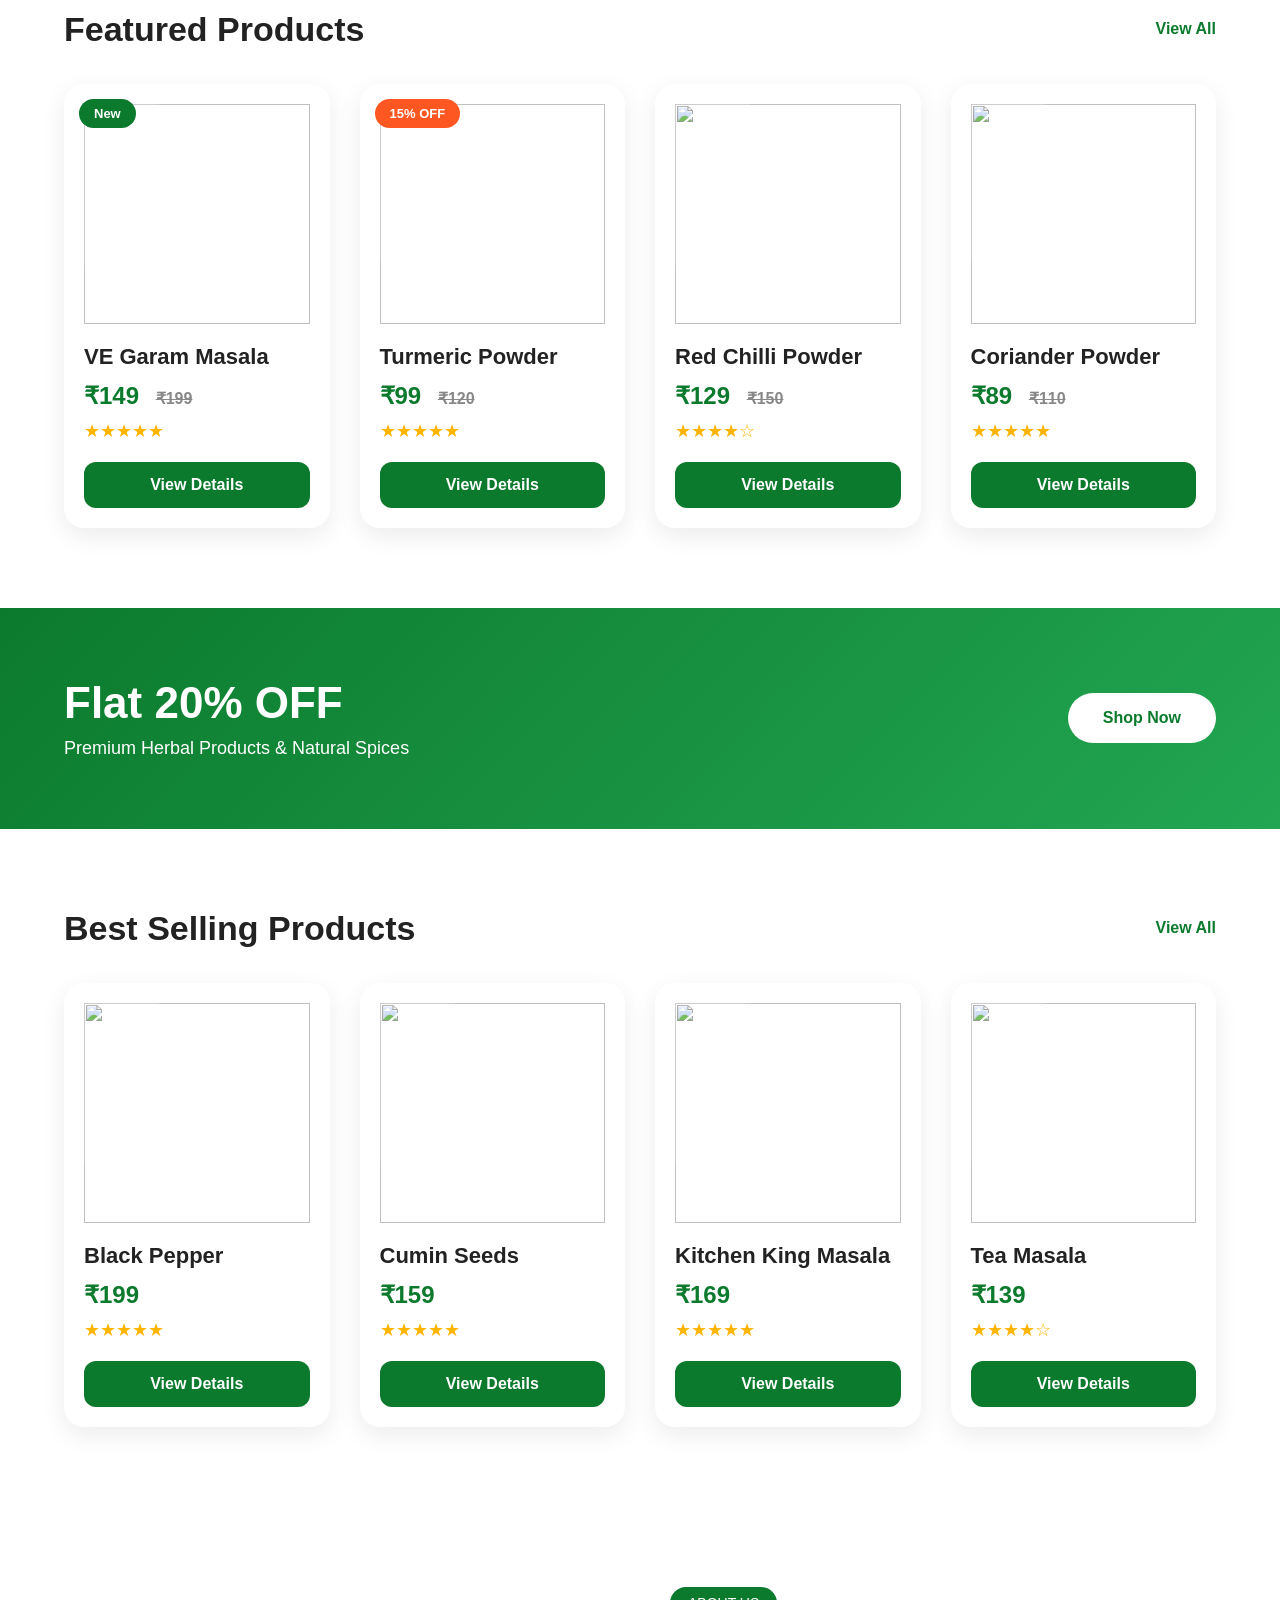
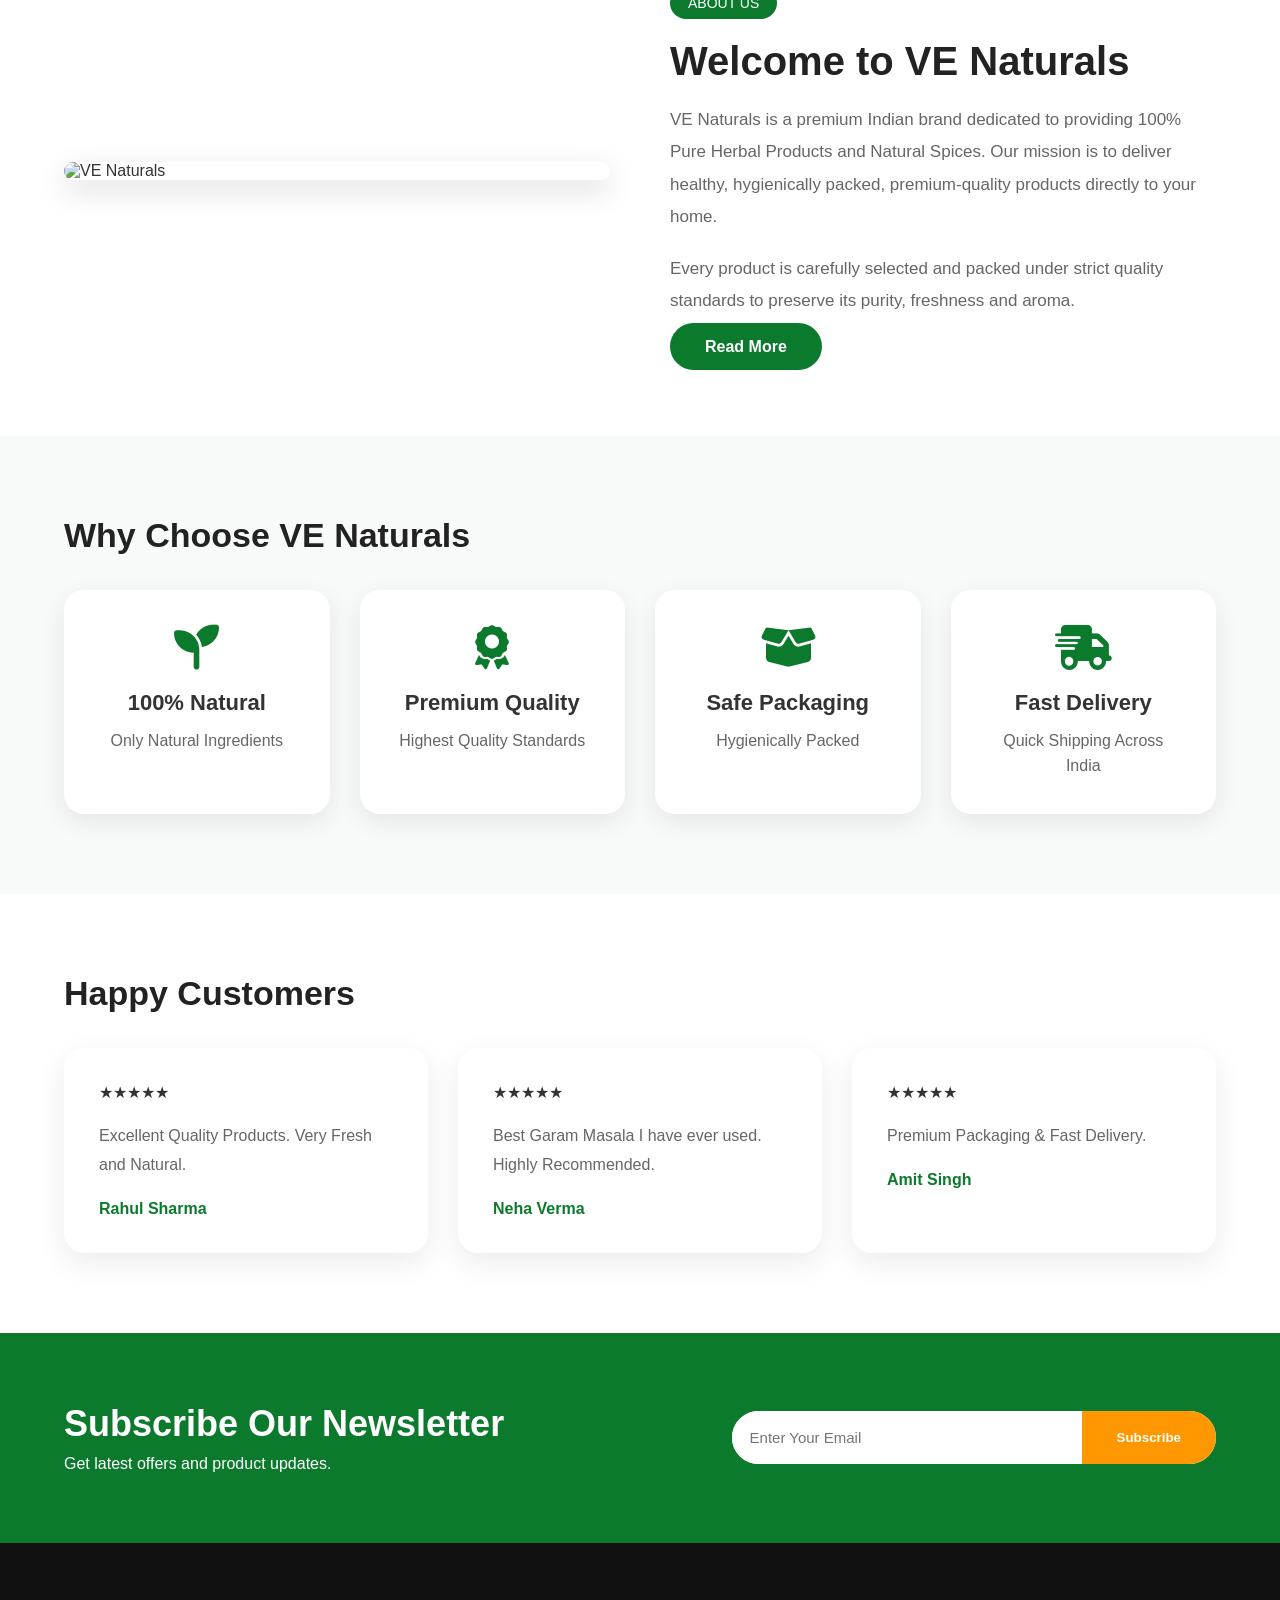
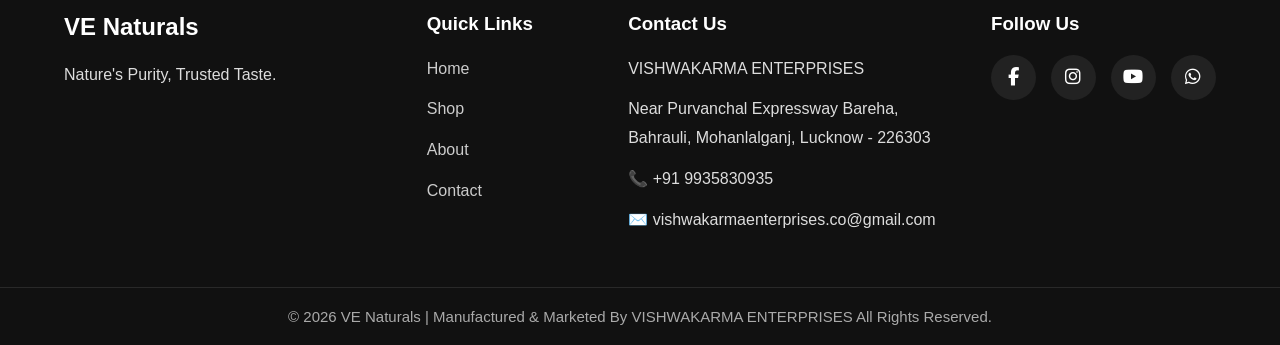
==== commit a57b2037: "Update index.html" ====
--- a/index.html
+++ b/index.html
@@ -16,7 +16,7 @@
     <meta name="author" content="Vishwakarma Enterprises">
 
     <!-- CSS -->
-    <link rel="stylesheet" href="style.css">
+    <link rel="stylesheet" href="css/style.css">
 
     <!-- Font Awesome -->
     <link rel="stylesheet"
--- a/css/style.css
+++ b/css/style.css
@@ -0,0 +1,1126 @@
+/*=====================================
+VE Naturals
+Professional E-Commerce CSS
+Part 1
+======================================*/
+
+*{
+margin:0;
+padding:0;
+box-sizing:border-box;
+font-family:'Poppins',sans-serif;
+}
+
+html{
+scroll-behavior:smooth;
+}
+
+body{
+background:#f8f9fa;
+color:#333;
+overflow-x:hidden;
+}
+
+a{
+text-decoration:none;
+color:inherit;
+}
+
+img{
+max-width:100%;
+display:block;
+}
+
+ul{
+list-style:none;
+}
+
+.container{
+width:90%;
+max-width:1400px;
+margin:auto;
+}
+
+/*==========================
+TOP BAR
+==========================*/
+
+.top-bar{
+background:#0c7a2d;
+color:#fff;
+font-size:14px;
+padding:10px 0;
+}
+
+.top-flex{
+display:flex;
+justify-content:space-between;
+align-items:center;
+flex-wrap:wrap;
+}
+
+.top-left{
+display:flex;
+align-items:center;
+gap:8px;
+font-weight:500;
+}
+
+.top-right{
+display:flex;
+gap:25px;
+flex-wrap:wrap;
+}
+
+.top-right span{
+display:flex;
+align-items:center;
+gap:6px;
+}
+
+/*==========================
+HEADER
+==========================*/
+
+.main-header{
+background:#fff;
+padding:18px 0;
+box-shadow:0 2px 15px rgba(0,0,0,.08);
+position:sticky;
+top:0;
+z-index:999;
+}
+
+.header-flex{
+display:flex;
+justify-content:space-between;
+align-items:center;
+gap:30px;
+}
+
+.logo img{
+width:90px;
+transition:.4s;
+}
+
+.logo img:hover{
+transform:rotate(5deg) scale(1.05);
+}
+
+/*==========================
+SEARCH BOX
+==========================*/
+
+.search-wrapper{
+flex:1;
+}
+
+.search-box{
+display:flex;
+background:#fff;
+border:2px solid #0c7a2d;
+border-radius:50px;
+overflow:hidden;
+height:55px;
+}
+
+.search-box select{
+width:180px;
+border:none;
+outline:none;
+padding:0 15px;
+background:#eef9f0;
+cursor:pointer;
+}
+
+.search-box input{
+flex:1;
+border:none;
+outline:none;
+padding:0 20px;
+font-size:15px;
+}
+
+.search-box button{
+width:70px;
+background:#0c7a2d;
+border:none;
+color:#fff;
+font-size:18px;
+cursor:pointer;
+transition:.3s;
+}
+
+.search-box button:hover{
+background:#075c21;
+}
+
+/*==========================
+HEADER ICONS
+==========================*/
+
+.header-icons{
+display:flex;
+align-items:center;
+gap:20px;
+}
+
+.icon-box{
+position:relative;
+display:flex;
+flex-direction:column;
+align-items:center;
+font-size:14px;
+transition:.3s;
+}
+
+.icon-box i{
+font-size:22px;
+margin-bottom:5px;
+color:#0c7a2d;
+}
+
+.icon-box:hover{
+transform:translateY(-4px);
+color:#0c7a2d;
+}
+
+.icon-box span{
+position:absolute;
+top:-8px;
+right:-8px;
+width:20px;
+height:20px;
+background:#ff5722;
+color:#fff;
+font-size:11px;
+border-radius:50%;
+display:flex;
+justify-content:center;
+align-items:center;
+font-weight:bold;
+}
+
+/*==========================
+NAVBAR
+==========================*/
+
+.navbar{
+background:#fff;
+border-top:1px solid #eee;
+border-bottom:1px solid #eee;
+}
+
+.nav-flex{
+display:flex;
+justify-content:space-between;
+align-items:center;
+height:65px;
+}
+
+.nav-menu{
+display:flex;
+gap:35px;
+}
+
+.nav-menu li a{
+font-size:16px;
+font-weight:600;
+padding:8px 0;
+position:relative;
+transition:.3s;
+}
+
+.nav-menu li a:hover,
+.nav-menu li a.active{
+color:#0c7a2d;
+}
+
+.nav-menu li a::after{
+content:'';
+position:absolute;
+left:0;
+bottom:-6px;
+width:0%;
+height:3px;
+background:#0c7a2d;
+transition:.3s;
+}
+
+.nav-menu li a:hover::after,
+.nav-menu li a.active::after{
+width:100%;
+}
+
+.offer-btn{
+background:#ff9800;
+color:#fff;
+padding:12px 22px;
+border-radius:40px;
+font-weight:600;
+cursor:pointer;
+transition:.3s;
+}
+
+.offer-btn:hover{
+background:#ff6d00;
+transform:scale(1.05);
+}
+
+/*==========================
+HERO SECTION
+==========================*/
+
+.hero{
+padding:80px 0;
+background:linear-gradient(135deg,#e8fbe8,#ffffff);
+}
+
+.hero-flex{
+display:flex;
+align-items:center;
+justify-content:space-between;
+gap:50px;
+flex-wrap:wrap;
+}
+
+.hero-content{
+flex:1;
+}
+
+.tag{
+display:inline-block;
+background:#0c7a2d;
+color:#fff;
+padding:8px 18px;
+border-radius:30px;
+font-size:14px;
+margin-bottom:20px;
+}
+
+.hero-content h1{
+font-size:52px;
+line-height:1.2;
+margin-bottom:20px;
+color:#222;
+}
+
+.hero-content p{
+font-size:18px;
+line-height:1.8;
+color:#666;
+margin-bottom:35px;
+}
+
+.hero-buttons{
+display:flex;
+gap:15px;
+flex-wrap:wrap;
+}
+
+.btn-green{
+background:#0c7a2d;
+color:#fff;
+padding:15px 35px;
+border-radius:40px;
+font-weight:600;
+transition:.3s;
+}
+
+.btn-green:hover{
+background:#095f22;
+transform:translateY(-3px);
+}
+
+.btn-white{
+background:#fff;
+color:#0c7a2d;
+padding:15px 35px;
+border-radius:40px;
+font-weight:600;
+border:2px solid #0c7a2d;
+transition:.3s;
+}
+
+.btn-white:hover{
+background:#0c7a2d;
+color:#fff;
+}
+
+.hero-image{
+flex:1;
+display:flex;
+justify-content:center;
+}
+
+.hero-image img{
+width:450px;
+animation:float 4s ease-in-out infinite;
+}
+
+@keyframes float{
+
+0%{
+transform:translateY(0);
+}
+
+50%{
+transform:translateY(-15px);
+}
+
+100%{
+transform:translateY(0);
+}
+
+}
+/*=====================================
+FEATURE SECTION
+======================================*/
+
+.features{
+padding:60px 0;
+background:#fff;
+}
+
+.feature-grid{
+display:grid;
+grid-template-columns:repeat(4,1fr);
+gap:25px;
+}
+
+.feature{
+background:#fff;
+padding:30px;
+border-radius:15px;
+text-align:center;
+box-shadow:0 8px 25px rgba(0,0,0,.08);
+transition:.4s;
+}
+
+.feature:hover{
+transform:translateY(-10px);
+box-shadow:0 15px 35px rgba(0,0,0,.12);
+}
+
+.feature i{
+font-size:42px;
+color:#0c7a2d;
+margin-bottom:20px;
+}
+
+.feature h4{
+font-size:22px;
+margin-bottom:10px;
+}
+
+.feature p{
+color:#777;
+font-size:15px;
+}
+
+/*=====================================
+SECTION TITLE
+======================================*/
+
+.section-title{
+display:flex;
+justify-content:space-between;
+align-items:center;
+margin-bottom:35px;
+}
+
+.section-title h2{
+font-size:34px;
+font-weight:700;
+color:#222;
+}
+
+.section-title a{
+color:#0c7a2d;
+font-weight:600;
+transition:.3s;
+}
+
+.section-title a:hover{
+color:#ff9800;
+}
+
+/*=====================================
+CATEGORY
+======================================*/
+
+.category-section{
+padding:80px 0;
+background:#f7faf8;
+}
+
+.category-grid{
+display:grid;
+grid-template-columns:repeat(6,1fr);
+gap:25px;
+}
+
+.category-card{
+background:#fff;
+padding:25px;
+border-radius:18px;
+text-align:center;
+transition:.35s;
+box-shadow:0 5px 20px rgba(0,0,0,.05);
+cursor:pointer;
+}
+
+.category-card:hover{
+transform:translateY(-8px);
+box-shadow:0 12px 30px rgba(0,0,0,.12);
+}
+
+.category-card img{
+width:90px;
+height:90px;
+margin:auto;
+margin-bottom:18px;
+object-fit:contain;
+}
+
+.category-card h4{
+font-size:18px;
+color:#333;
+}
+
+/*=====================================
+PRODUCT SECTION
+======================================*/
+
+.product-section{
+padding:80px 0;
+background:#fff;
+}
+
+.product-grid{
+display:grid;
+grid-template-columns:repeat(4,1fr);
+gap:30px;
+}
+
+.product-card{
+position:relative;
+background:#fff;
+border-radius:20px;
+overflow:hidden;
+padding:20px;
+box-shadow:0 8px 25px rgba(0,0,0,.08);
+transition:.35s;
+}
+
+.product-card:hover{
+transform:translateY(-10px);
+box-shadow:0 18px 40px rgba(0,0,0,.15);
+}
+
+.product-card img{
+width:100%;
+height:220px;
+object-fit:contain;
+margin-bottom:20px;
+transition:.4s;
+}
+
+.product-card:hover img{
+transform:scale(1.08);
+}
+
+.product-card h3{
+font-size:22px;
+margin-bottom:12px;
+color:#222;
+}
+
+.price{
+font-size:24px;
+font-weight:700;
+color:#0c7a2d;
+margin-bottom:10px;
+}
+
+.price del{
+font-size:16px;
+margin-left:10px;
+color:#888;
+}
+
+.rating{
+color:#ffb400;
+font-size:18px;
+margin-bottom:20px;
+}
+
+.product-btn a{
+display:block;
+background:#0c7a2d;
+color:#fff;
+padding:14px;
+text-align:center;
+border-radius:12px;
+font-weight:600;
+transition:.3s;
+}
+
+.product-btn a:hover{
+background:#ff9800;
+}
+
+.product-badge{
+position:absolute;
+top:15px;
+left:15px;
+background:#0c7a2d;
+color:#fff;
+padding:7px 15px;
+border-radius:30px;
+font-size:13px;
+font-weight:600;
+}
+
+.product-badge.sale{
+background:#ff5722;
+}
+
+/*=====================================
+SPECIAL OFFER
+======================================*/
+
+.offer-banner{
+padding:70px 0;
+background:linear-gradient(135deg,#0c7a2d,#22a652);
+color:#fff;
+}
+
+.offer-flex{
+display:flex;
+justify-content:space-between;
+align-items:center;
+flex-wrap:wrap;
+}
+
+.offer-flex h2{
+font-size:44px;
+margin-bottom:10px;
+}
+
+.offer-flex p{
+font-size:18px;
+}
+
+.offer-btn2{
+background:#fff;
+color:#0c7a2d;
+padding:16px 35px;
+border-radius:40px;
+font-weight:700;
+transition:.3s;
+}
+
+.offer-btn2:hover{
+background:#ff9800;
+color:#fff;
+transform:scale(1.05);
+}
+
+/*=====================================
+BEST SELLER EFFECT
+======================================*/
+
+.product-card::before{
+content:'';
+position:absolute;
+top:0;
+left:-100%;
+width:100%;
+height:100%;
+background:rgba(255,255,255,.18);
+transform:skewX(-25deg);
+transition:.8s;
+}
+
+.product-card:hover::before{
+left:120%;
+}
+/*=====================================
+ABOUT SECTION
+======================================*/
+
+.about-section{
+padding:80px 0;
+background:#ffffff;
+}
+
+.about-grid{
+display:grid;
+grid-template-columns:repeat(2,1fr);
+gap:60px;
+align-items:center;
+}
+
+.about-image img{
+width:100%;
+border-radius:20px;
+box-shadow:0 10px 30px rgba(0,0,0,.15);
+}
+
+.about-content span{
+display:inline-block;
+background:#0c7a2d;
+color:#fff;
+padding:8px 18px;
+border-radius:30px;
+margin-bottom:20px;
+font-size:14px;
+}
+
+.about-content h2{
+font-size:40px;
+margin-bottom:20px;
+color:#222;
+}
+
+.about-content p{
+font-size:17px;
+line-height:1.9;
+color:#666;
+margin-bottom:20px;
+}
+
+/*=====================================
+WHY CHOOSE US
+======================================*/
+
+.why-section{
+padding:80px 0;
+background:#f8faf9;
+}
+
+.why-grid{
+display:grid;
+grid-template-columns:repeat(4,1fr);
+gap:30px;
+}
+
+.why-card{
+background:#fff;
+padding:35px;
+border-radius:20px;
+text-align:center;
+box-shadow:0 8px 25px rgba(0,0,0,.08);
+transition:.35s;
+}
+
+.why-card:hover{
+transform:translateY(-10px);
+}
+
+.why-card i{
+font-size:45px;
+color:#0c7a2d;
+margin-bottom:20px;
+}
+
+.why-card h3{
+margin-bottom:12px;
+font-size:22px;
+}
+
+.why-card p{
+color:#666;
+line-height:1.6;
+}
+
+/*=====================================
+REVIEWS
+======================================*/
+
+.review-section{
+padding:80px 0;
+background:#fff;
+}
+
+.review-grid{
+display:grid;
+grid-template-columns:repeat(3,1fr);
+gap:30px;
+}
+
+.review-card{
+background:#fff;
+padding:35px;
+border-radius:20px;
+box-shadow:0 10px 30px rgba(0,0,0,.08);
+transition:.3s;
+}
+
+.review-card:hover{
+transform:translateY(-8px);
+}
+
+.review-card p{
+margin:20px 0;
+line-height:1.8;
+color:#666;
+}
+
+.review-card h4{
+color:#0c7a2d;
+}
+
+/*=====================================
+NEWSLETTER
+======================================*/
+
+.newsletter{
+padding:70px 0;
+background:#0c7a2d;
+color:#fff;
+}
+
+.newsletter-flex{
+display:flex;
+justify-content:space-between;
+align-items:center;
+gap:40px;
+flex-wrap:wrap;
+}
+
+.newsletter h2{
+font-size:36px;
+margin-bottom:10px;
+}
+
+.newsletter form{
+display:flex;
+background:#fff;
+border-radius:50px;
+overflow:hidden;
+}
+
+.newsletter input{
+width:350px;
+padding:18px;
+border:none;
+outline:none;
+font-size:15px;
+}
+
+.newsletter button{
+padding:18px 35px;
+border:none;
+background:#ff9800;
+color:#fff;
+font-weight:600;
+cursor:pointer;
+transition:.3s;
+}
+
+.newsletter button:hover{
+background:#ff6d00;
+}
+
+/*=====================================
+FOOTER
+======================================*/
+
+footer{
+background:#111;
+color:#ddd;
+padding:70px 0 20px;
+}
+
+.footer-grid{
+display:grid;
+grid-template-columns:2fr 1fr 2fr 1fr;
+gap:40px;
+margin-bottom:40px;
+}
+
+.footer-grid h2,
+.footer-grid h3{
+color:#fff;
+margin-bottom:20px;
+}
+
+.footer-grid p,
+.footer-grid li{
+margin-bottom:12px;
+line-height:1.8;
+}
+
+.footer-grid ul{
+padding:0;
+}
+
+.footer-grid ul li a{
+color:#ccc;
+transition:.3s;
+}
+
+.footer-grid ul li a:hover{
+color:#0c7a2d;
+padding-left:5px;
+}
+
+.social{
+display:flex;
+gap:15px;
+}
+
+.social a{
+width:45px;
+height:45px;
+display:flex;
+justify-content:center;
+align-items:center;
+border-radius:50%;
+background:#222;
+color:#fff;
+font-size:18px;
+transition:.3s;
+}
+
+.social a:hover{
+background:#0c7a2d;
+transform:translateY(-5px);
+}
+
+.copyright{
+border-top:1px solid rgba(255,255,255,.1);
+padding-top:20px;
+text-align:center;
+font-size:15px;
+color:#aaa;
+}
+
+/*=====================================
+SCROLLBAR
+======================================*/
+
+::-webkit-scrollbar{
+width:8px;
+}
+
+::-webkit-scrollbar-thumb{
+background:#0c7a2d;
+border-radius:20px;
+}
+
+::-webkit-scrollbar-track{
+background:#eee;
+}
+
+/*=====================================
+RESPONSIVE
+======================================*/
+
+@media(max-width:1200px){
+
+.product-grid{
+grid-template-columns:repeat(2,1fr);
+}
+
+.category-grid{
+grid-template-columns:repeat(3,1fr);
+}
+
+.why-grid{
+grid-template-columns:repeat(2,1fr);
+}
+
+.feature-grid{
+grid-template-columns:repeat(2,1fr);
+}
+
+.footer-grid{
+grid-template-columns:repeat(2,1fr);
+}
+
+}
+
+@media(max-width:768px){
+
+.header-flex,
+.hero-flex,
+.newsletter-flex,
+.nav-flex{
+flex-direction:column;
+}
+
+.top-flex{
+flex-direction:column;
+gap:10px;
+}
+
+.top-right{
+justify-content:center;
+}
+
+.hero-content h1{
+font-size:36px;
+text-align:center;
+}
+
+.hero-content p{
+text-align:center;
+}
+
+.hero-buttons{
+justify-content:center;
+}
+
+.hero-image img{
+width:280px;
+}
+
+.about-grid{
+grid-template-columns:1fr;
+}
+
+.product-grid{
+grid-template-columns:1fr;
+}
+
+.category-grid{
+grid-template-columns:repeat(2,1fr);
+}
+
+.review-grid{
+grid-template-columns:1fr;
+}
+
+.why-grid{
+grid-template-columns:1fr;
+}
+
+.feature-grid{
+grid-template-columns:1fr;
+}
+
+.footer-grid{
+grid-template-columns:1fr;
+}
+
+.newsletter form{
+width:100%;
+flex-direction:column;
+border-radius:15px;
+}
+
+.newsletter input{
+width:100%;
+}
+
+.newsletter button{
+width:100%;
+}
+
+.search-box{
+flex-direction:column;
+height:auto;
+border-radius:15px;
+}
+
+.search-box select,
+.search-box input,
+.search-box button{
+width:100%;
+height:55px;
+}
+
+.nav-menu{
+flex-direction:column;
+gap:15px;
+align-items:center;
+}
+
+}
+
+@media(max-width:480px){
+
+.container{
+width:95%;
+}
+
+.hero{
+padding:50px 0;
+}
+
+.section-title h2{
+font-size:28px;
+}
+
+.about-content h2{
+font-size:30px;
+}
+
+.offer-flex h2{
+font-size:30px;
+}
+
+.newsletter h2{
+font-size:28px;
+}
+
+}
+
+
+/*=====================================
+PAGINATION
+======================================*/
+.pagination{
+    display:flex;
+    justify-content:center;
+    align-items:center;
+    gap:10px;
+    margin:50px 0;
+    flex-wrap:wrap;
+}
+
+.pagination a{
+    width:45px;
+    height:45px;
+    display:flex;
+    align-items:center;
+    justify-content:center;
+    text-decoration:none;
+    color:#1b5e20;
+    background:#fff;
+    border:2px solid #1b5e20;
+    border-radius:8px;
+    font-weight:600;
+    transition:.3s;
+}
+
+.pagination a:hover{
+    background:#1b5e20;
+    color:#fff;
+}
+
+.pagination .active{
+    background:#1b5e20;
+    color:#fff;
+}
+
+.pagination .next-btn{
+    width:auto;
+    padding:0 18px;
+}
+
+
+
+
+
+
+
+
+
+
+
+
+
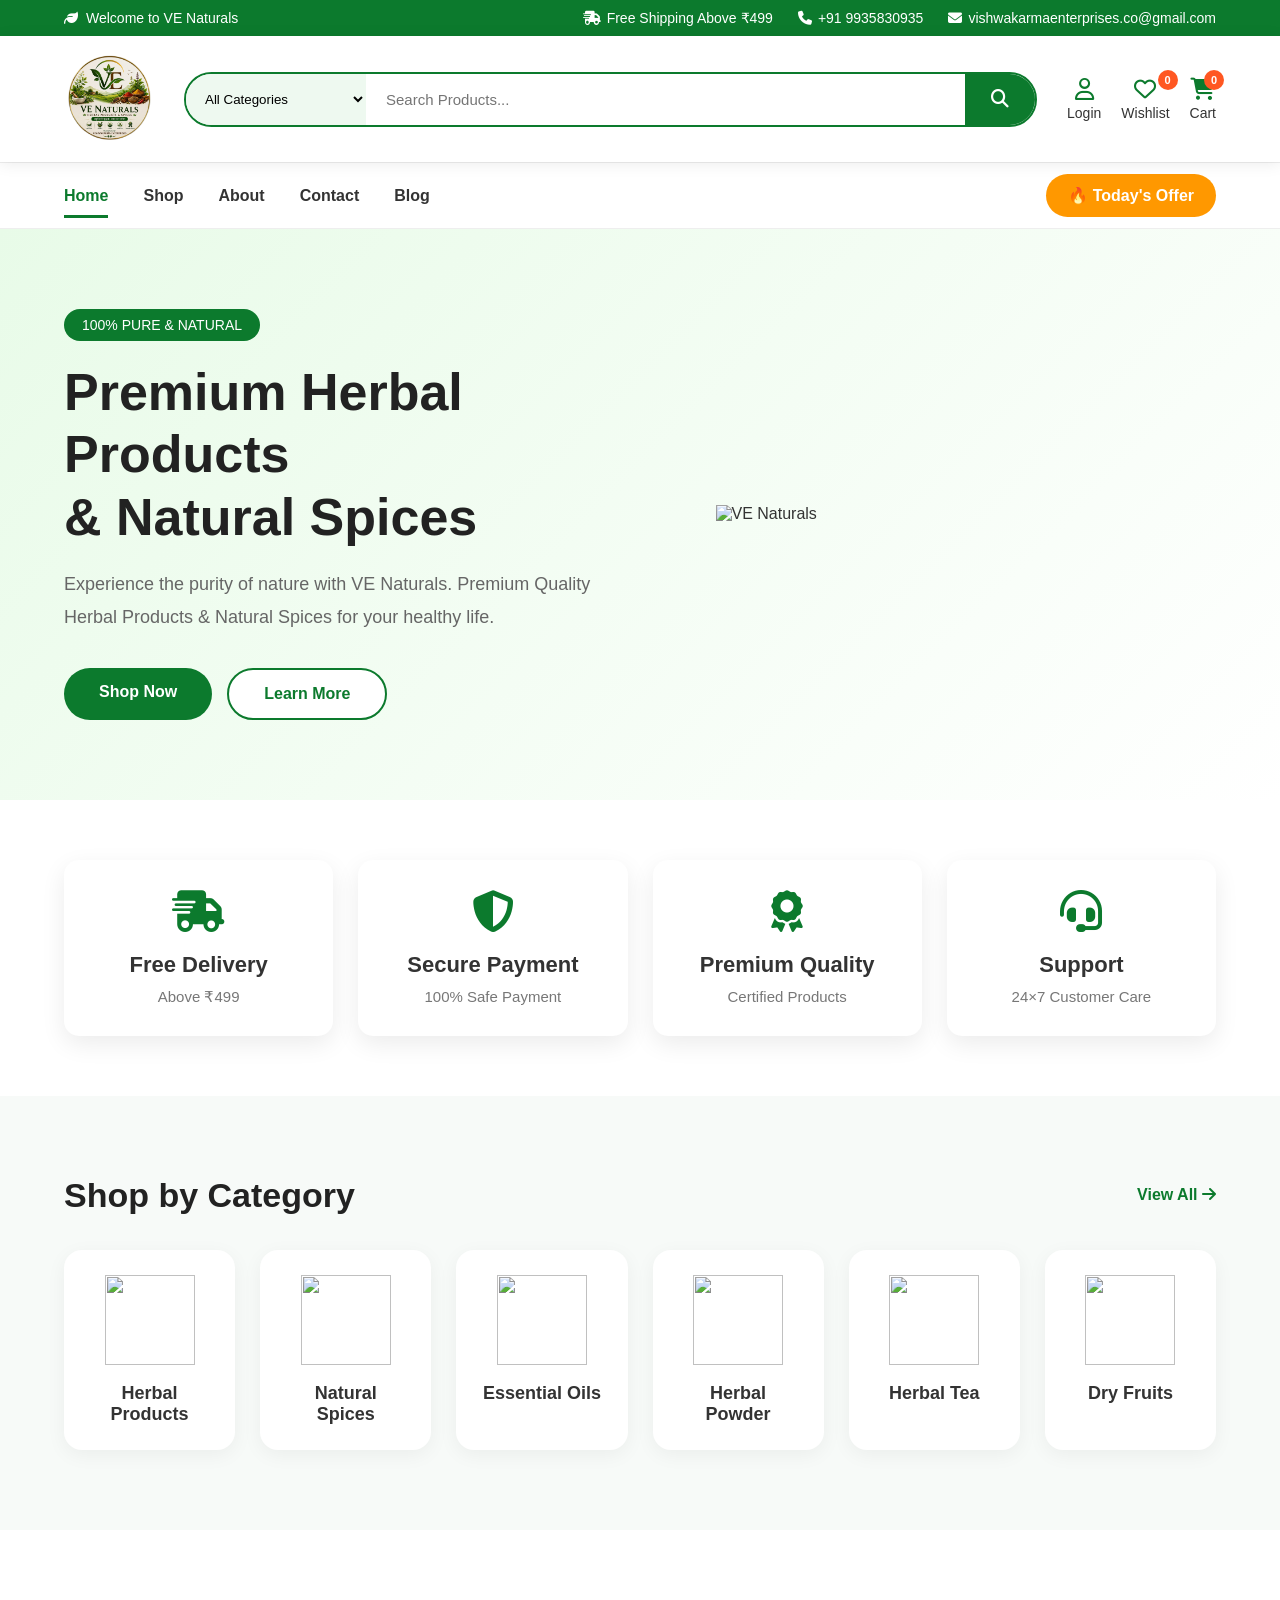
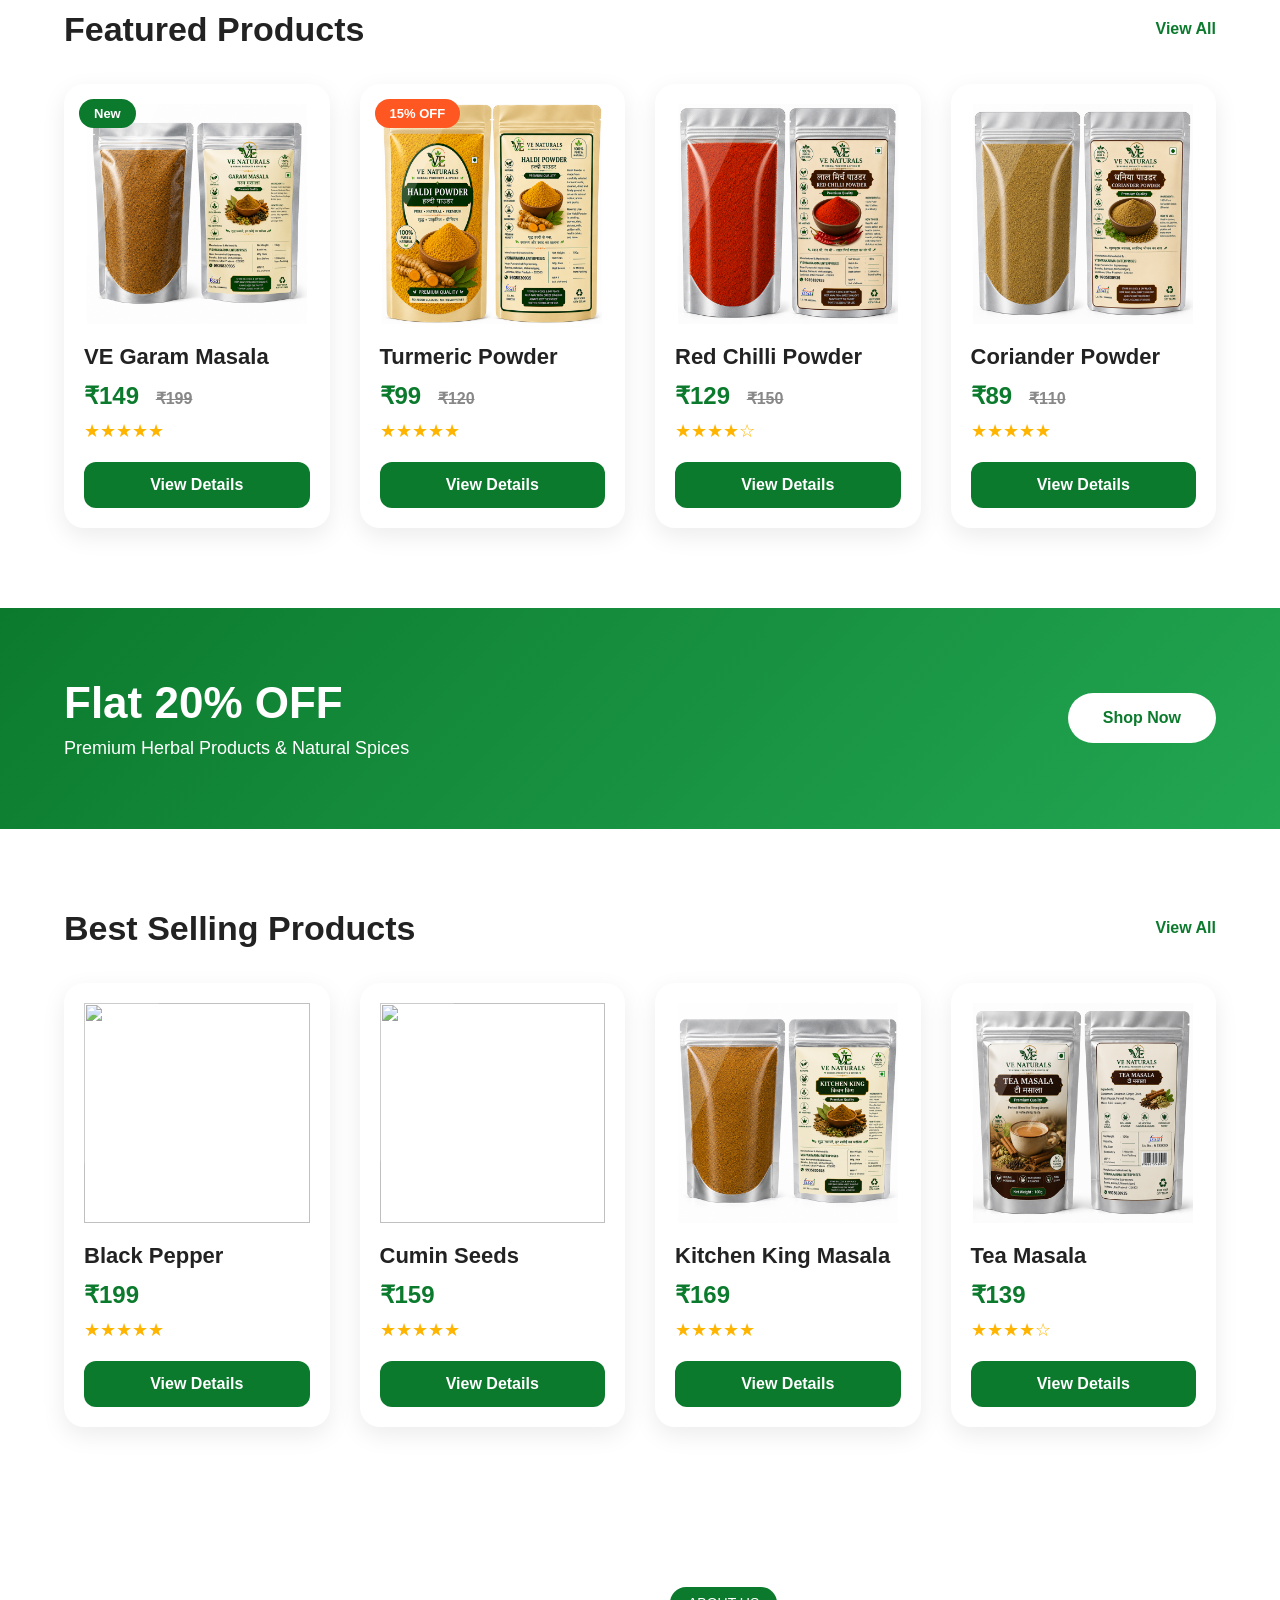
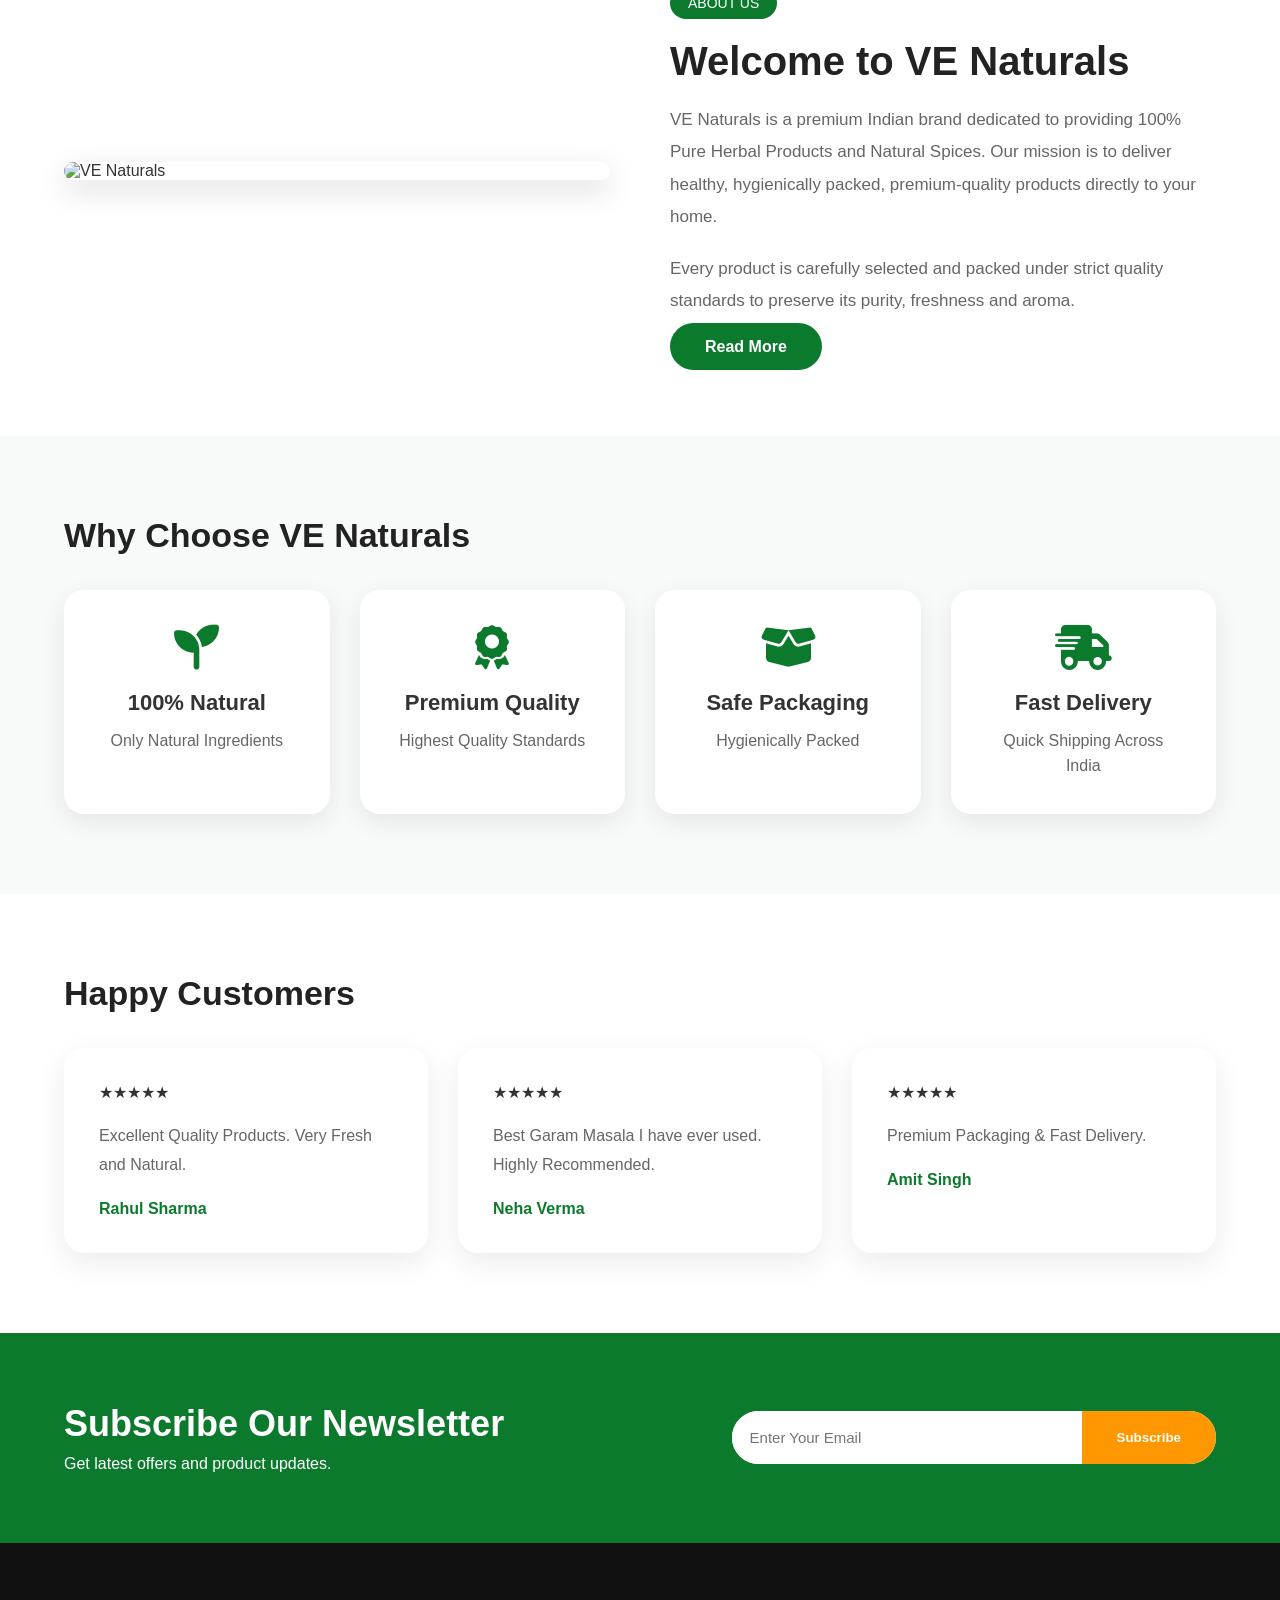
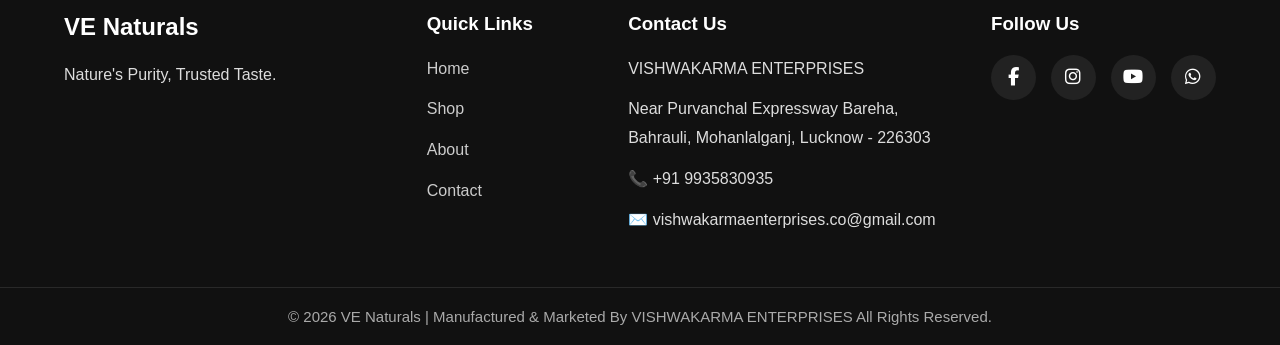
==== commit dcbc8ac4: "Update index.html" ====
--- a/index.html
+++ b/index.html
@@ -20,7 +20,7 @@
 
     <!-- Font Awesome -->
     <link rel="stylesheet"
-        href="https://cdnjs.cloudflare.com/ajax/libs/font-awesome/6.6.0/css/all.min.css">
+        href="https://cdn.cloudflare.com/ajax/libs/font-awesome/6.6.0/css/all.min.css">
 
     <!-- Favicon -->
     <link rel="icon" href="images/logo.jpg">
@@ -484,7 +484,7 @@
 
 <div class="product-badge">New</div>
 
-<img src="images/products/product1.png" alt="">
+<img src="images/products/garam-masala.jpg" alt="">
 
 <h3>VE Garam Masala</h3>
 
@@ -520,7 +520,7 @@
 
 <div class="product-badge sale">15% OFF</div>
 
-<img src="images/products/product2.png" alt="">
+<img src="images/products/haldi-powder.jpg" alt="">
 
 <h3>Turmeric Powder</h3>
 
@@ -554,7 +554,7 @@
 
 <div class="product-card">
 
-<img src="images/products/product3.png" alt="">
+<img src="images/products/redchili-powder.jpg" alt="">
 
 <h3>Red Chilli Powder</h3>
 
@@ -588,7 +588,7 @@
 
 <div class="product-card">
 
-<img src="images/products/product4.png" alt="">
+<img src="images/products/coriander-powder.jpg" alt="">
 
 <h3>Coriander Powder</h3>
 
@@ -690,7 +690,7 @@
 
 <div class="product-card">
 
-<img src="images/products/product5.png" alt="">
+<img src="images/products/kali-mirch.jpg" alt="">
 
 <h3>Black Pepper</h3>
 
@@ -722,7 +722,7 @@
 
 <div class="product-card">
 
-<img src="images/products/product6.png" alt="">
+<img src="images/products/cumin-seed.jpg" alt="">
 
 <h3>Cumin Seeds</h3>
 
@@ -754,7 +754,7 @@
 
 <div class="product-card">
 
-<img src="images/products/product7.png" alt="">
+<img src="images/products/kitchenking-masala.jpg" alt="">
 
 <h3>Kitchen King Masala</h3>
 
@@ -786,7 +786,7 @@
 
 <div class="product-card">
 
-<img src="images/products/product8.png" alt="">
+<img src="images/products/tea-masala.jpg" alt="">
 
 <h3>Tea Masala</h3>
 
@@ -1206,10 +1206,9 @@
 
 </footer>
 
-<script src="script.js"></script>
+<script src="js/script.js"></script>
+<script type="module" src="js/auth.js"></script>
 
 </body>
 
 </html>
-
-
--- a/css/style.css
+++ b/css/style.css
@@ -1111,16 +1111,100 @@
     width:auto;
     padding:0 18px;
 }
-
-
-
-
-
-
-
-
-
-
-
-
-
+/* LOGIN PAGE */
+
+.login-section{
+    padding:80px 0;
+    background:#f8f9fa;
+}
+
+.login-section .container{
+    display:grid;
+    grid-template-columns:1fr 1fr;
+    gap:40px;
+    align-items:start;
+}
+
+.login-box,
+.login-benefits{
+    background:#fff;
+    padding:35px;
+    border-radius:15px;
+    box-shadow:0 10px 25px rgba(0,0,0,.08);
+}
+
+.form-group{
+    margin-bottom:18px;
+}
+
+.form-group label{
+    display:block;
+    margin-bottom:8px;
+    font-weight:600;
+}
+
+.form-group input,
+.form-group textarea,
+.form-group select{
+    width:100%;
+    padding:12px;
+    border:1px solid #ddd;
+    border-radius:8px;
+}
+
+.login-options{
+    display:flex;
+    justify-content:space-between;
+    margin:20px 0;
+}
+
+.login-btn{
+    width:100%;
+}
+
+.login-divider{
+    text-align:center;
+    margin:25px 0;
+}
+
+.social-login a{
+    display:block;
+    text-align:center;
+    padding:12px;
+    margin-bottom:10px;
+    border-radius:8px;
+    color:#fff;
+}
+
+.google-btn{
+    background:#db4437;
+}
+
+.facebook-btn{
+    background:#1877f2;
+}
+
+.benefit-item{
+    display:flex;
+    gap:15px;
+    margin-bottom:20px;
+}
+
+.benefit-item i{
+    font-size:24px;
+    color:#0c7a2d;
+}
+
+.secure-login{
+    margin-top:20px;
+    padding:15px;
+    background:#eef9f0;
+    border-radius:8px;
+    font-weight:600;
+}
+
+@media(max-width:768px){
+    .login-section .container{
+        grid-template-columns:1fr;
+    }
+}
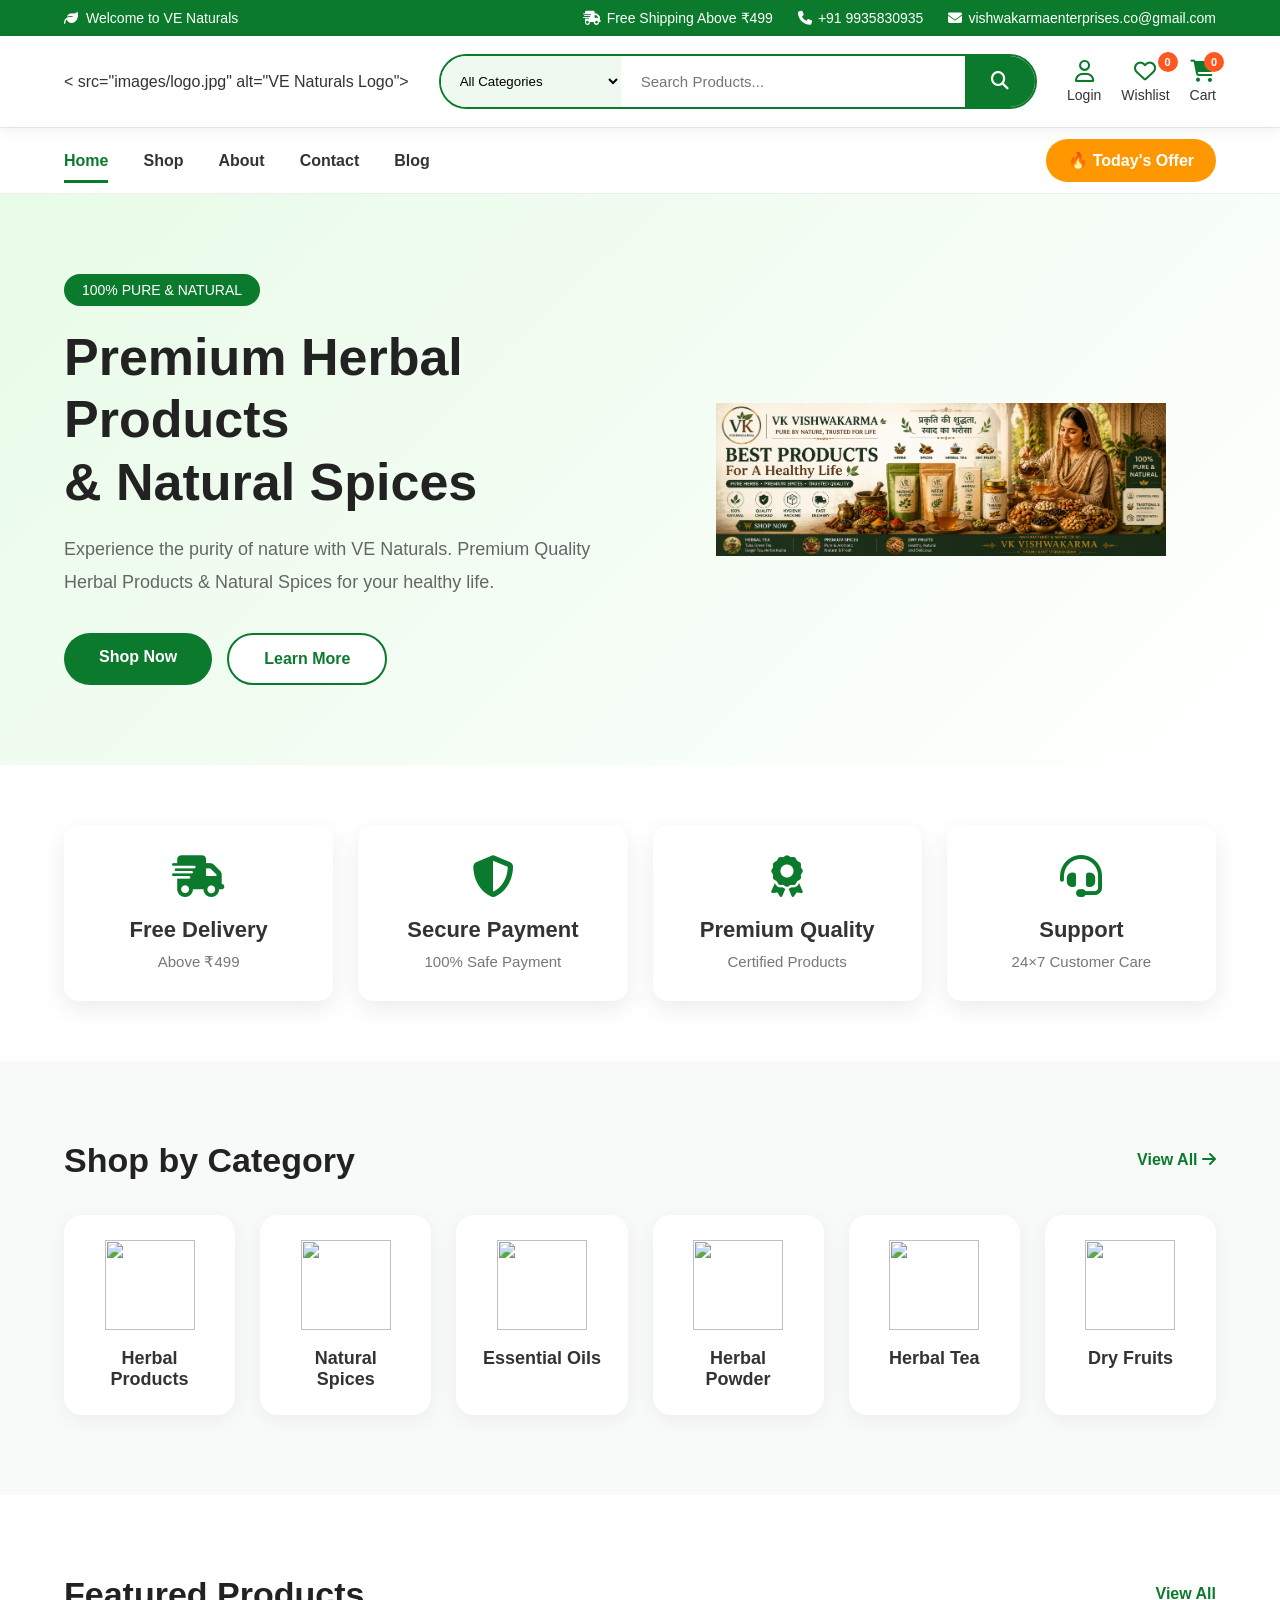
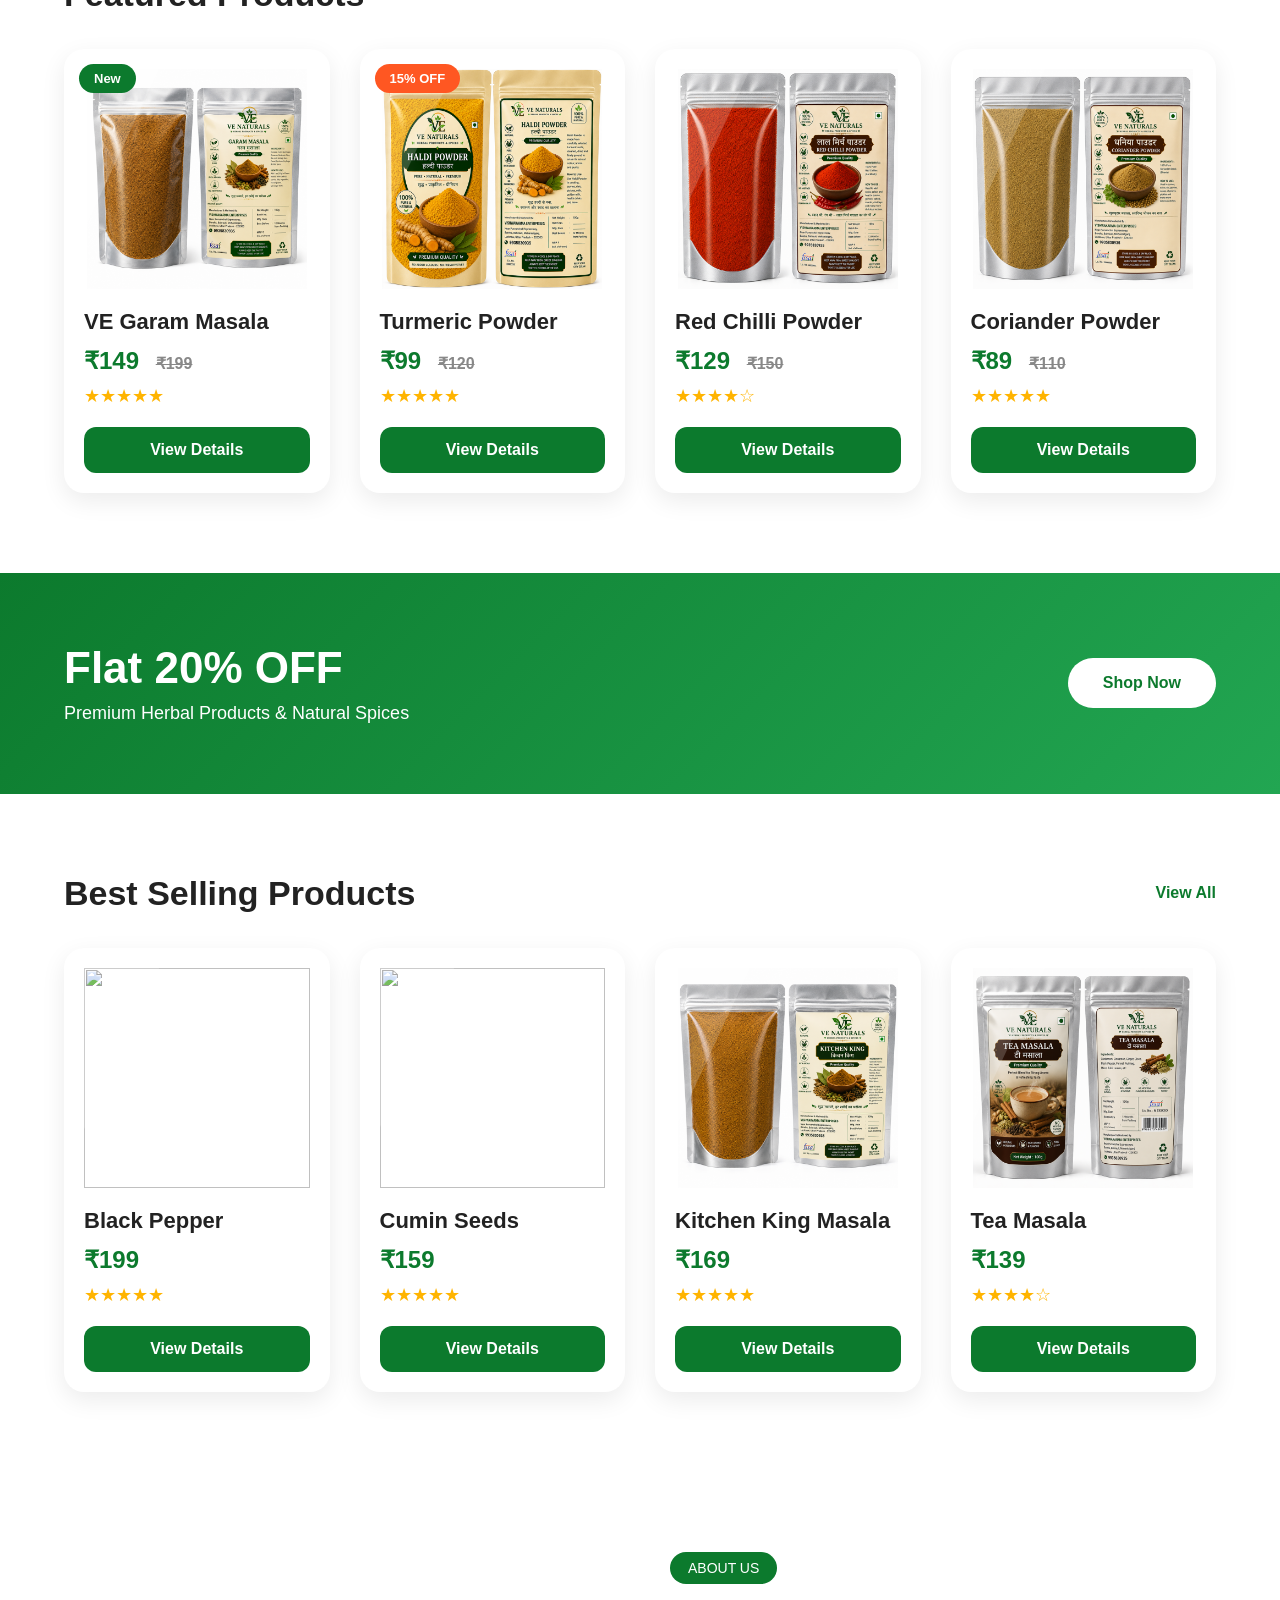
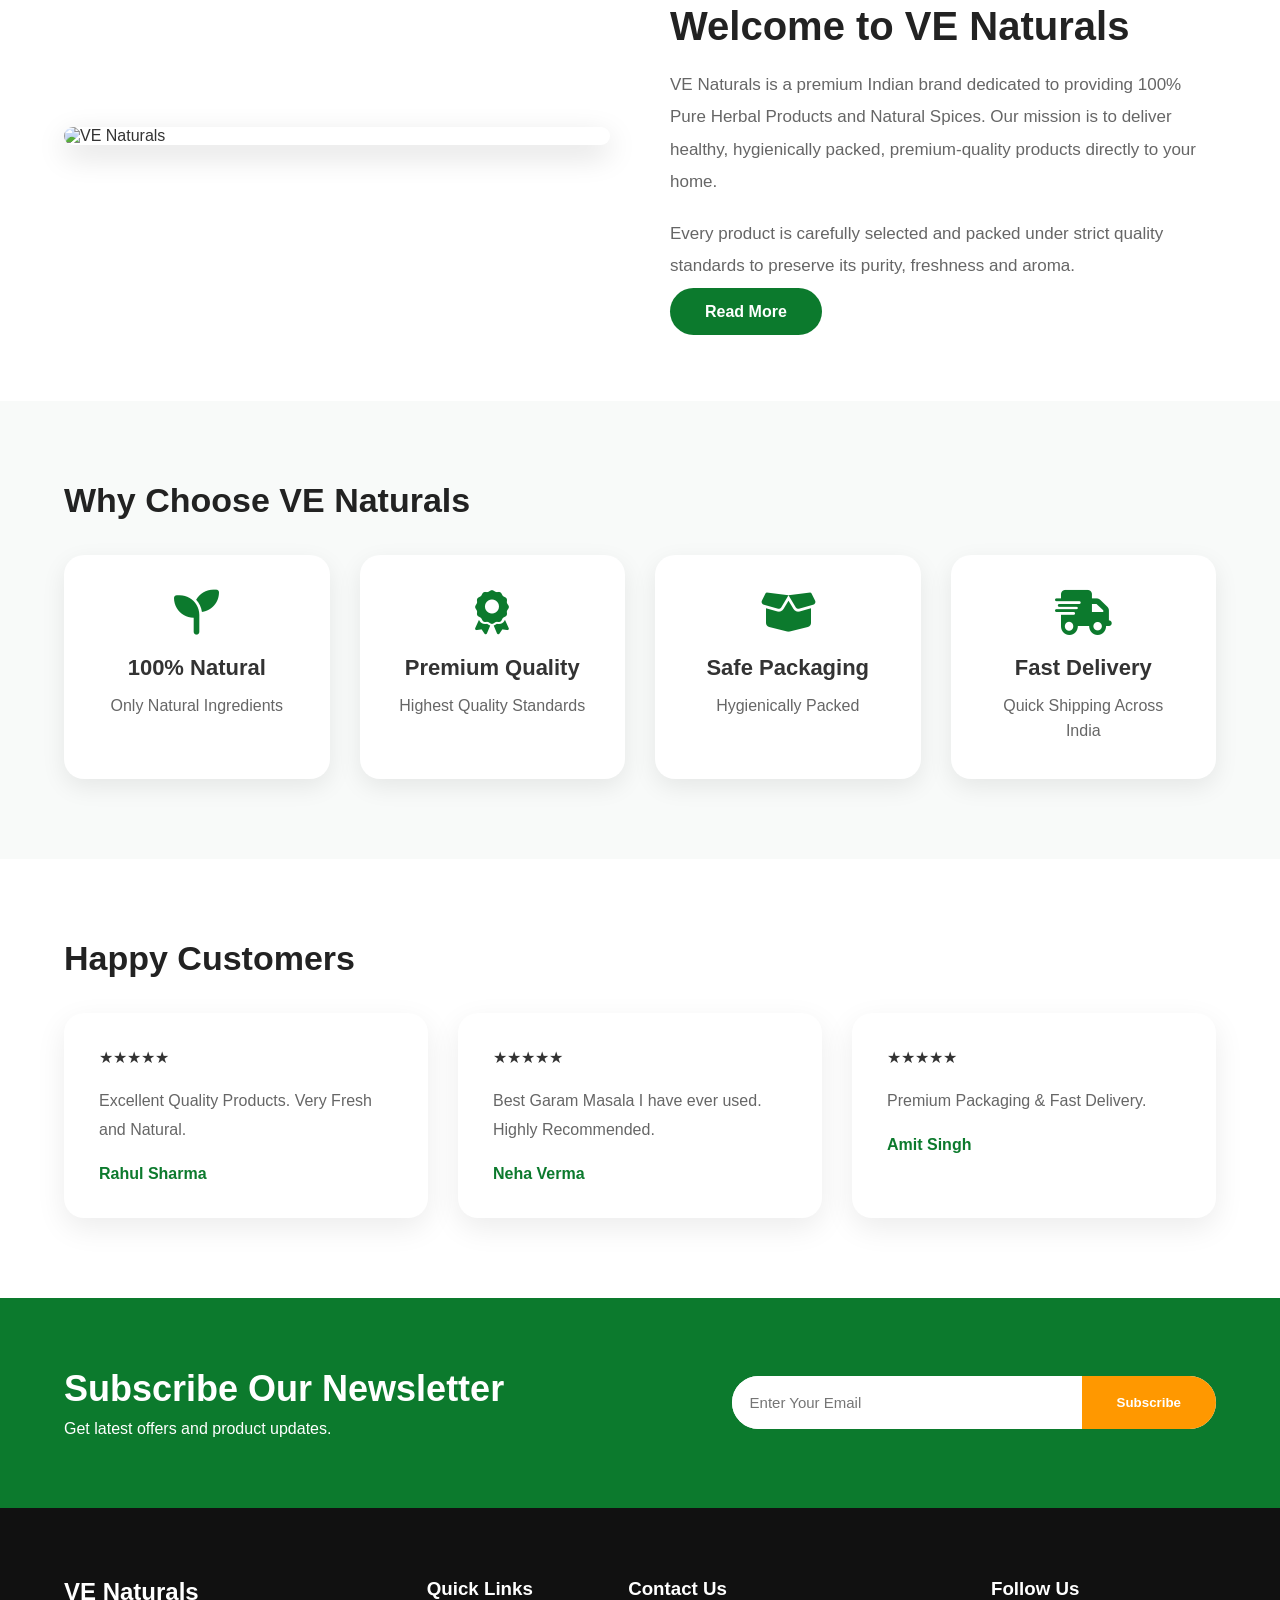
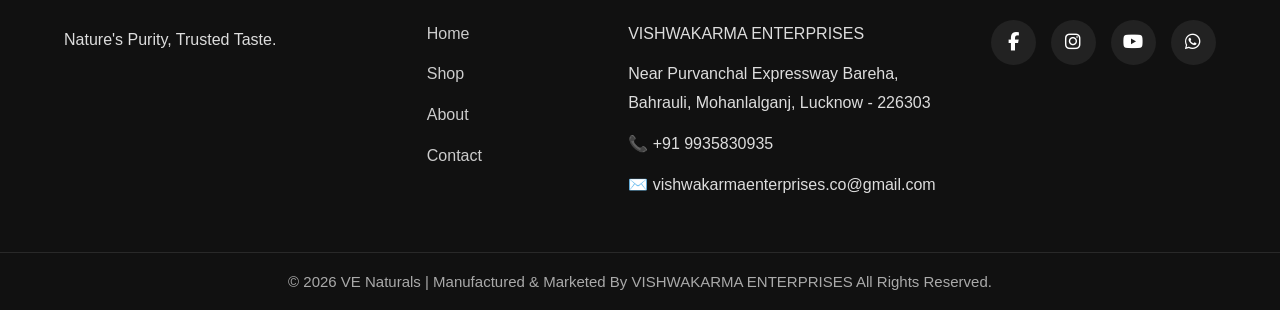
==== commit 4ec9f20e: "Update index.html" ====
--- a/index.html
+++ b/index.html
@@ -90,7 +90,7 @@
 
 <a href="index.html">
 
-<img src="images/logo.jpg"
+< src="images/logo.jpg"
 alt="VE Naturals Logo">
 
 </a>
@@ -316,7 +316,7 @@
 
 <div class="hero-image">
 
-<img src="images/hero.png"
+<img src="images/hero-banner.jpg"
 alt="VE Naturals">
 
 </div>
@@ -423,32 +423,32 @@
 <div class="category-grid">
 
 <div class="category-card">
-<img src="images/category/herbal.png" alt="">
+<img src="images/category/herbal-products.jpg" alt="">
 <h4>Herbal Products</h4>
 </div>
 
 <div class="category-card">
-<img src="images/category/spices.png" alt="">
+<img src="images/category/natural-spices.jpg" alt="">
 <h4>Natural Spices</h4>
 </div>
 
 <div class="category-card">
-<img src="images/category/oils.png" alt="">
+<img src="images/category/essentiol-oils.jpg" alt="">
 <h4>Essential Oils</h4>
 </div>
 
 <div class="category-card">
-<img src="images/category/powder.png" alt="">
+<img src="images/category/herbal-powder.jpg" alt="">
 <h4>Herbal Powder</h4>
 </div>
 
 <div class="category-card">
-<img src="images/category/tea.png" alt="">
+<img src="images/category/herbal-tea.jpg" alt="">
 <h4>Herbal Tea</h4>
 </div>
 
 <div class="category-card">
-<img src="images/category/dryfruit.png" alt="">
+<img src="images/category/dry-fruit.jpg" alt="">
 <h4>Dry Fruits</h4>
 </div>
 
--- a/css/style.css
+++ b/css/style.css
@@ -1208,3 +1208,59 @@
         grid-template-columns:1fr;
     }
 }
+/========== PRODUCT BUTTONS ==========/
+
+.quantity-box{
+display:flex;
+justify-content:center;
+align-items:center;
+gap:10px;
+margin:15px 0;
+}
+
+.quantity-box button{
+width:35px;
+height:35px;
+border:none;
+background:#0c7a2d;
+color:#fff;
+font-size:18px;
+border-radius:6px;
+cursor:pointer;
+}
+
+.quantity-box input{
+width:55px;
+height:35px;
+text-align:center;
+border:1px solid #ccc;
+border-radius:6px;
+}
+
+.product-actions{
+display:flex;
+flex-direction:column;
+gap:10px;
+margin-top:15px;
+}
+
+.cart-btn,
+.buy-btn{
+width:100%;
+padding:12px;
+border:none;
+border-radius:8px;
+font-size:15px;
+font-weight:600;
+cursor:pointer;
+}
+
+.cart-btn{
+background:#ff9800;
+color:#fff;
+}
+
+.buy-btn{
+background:#25D366;
+color:#fff;
+}
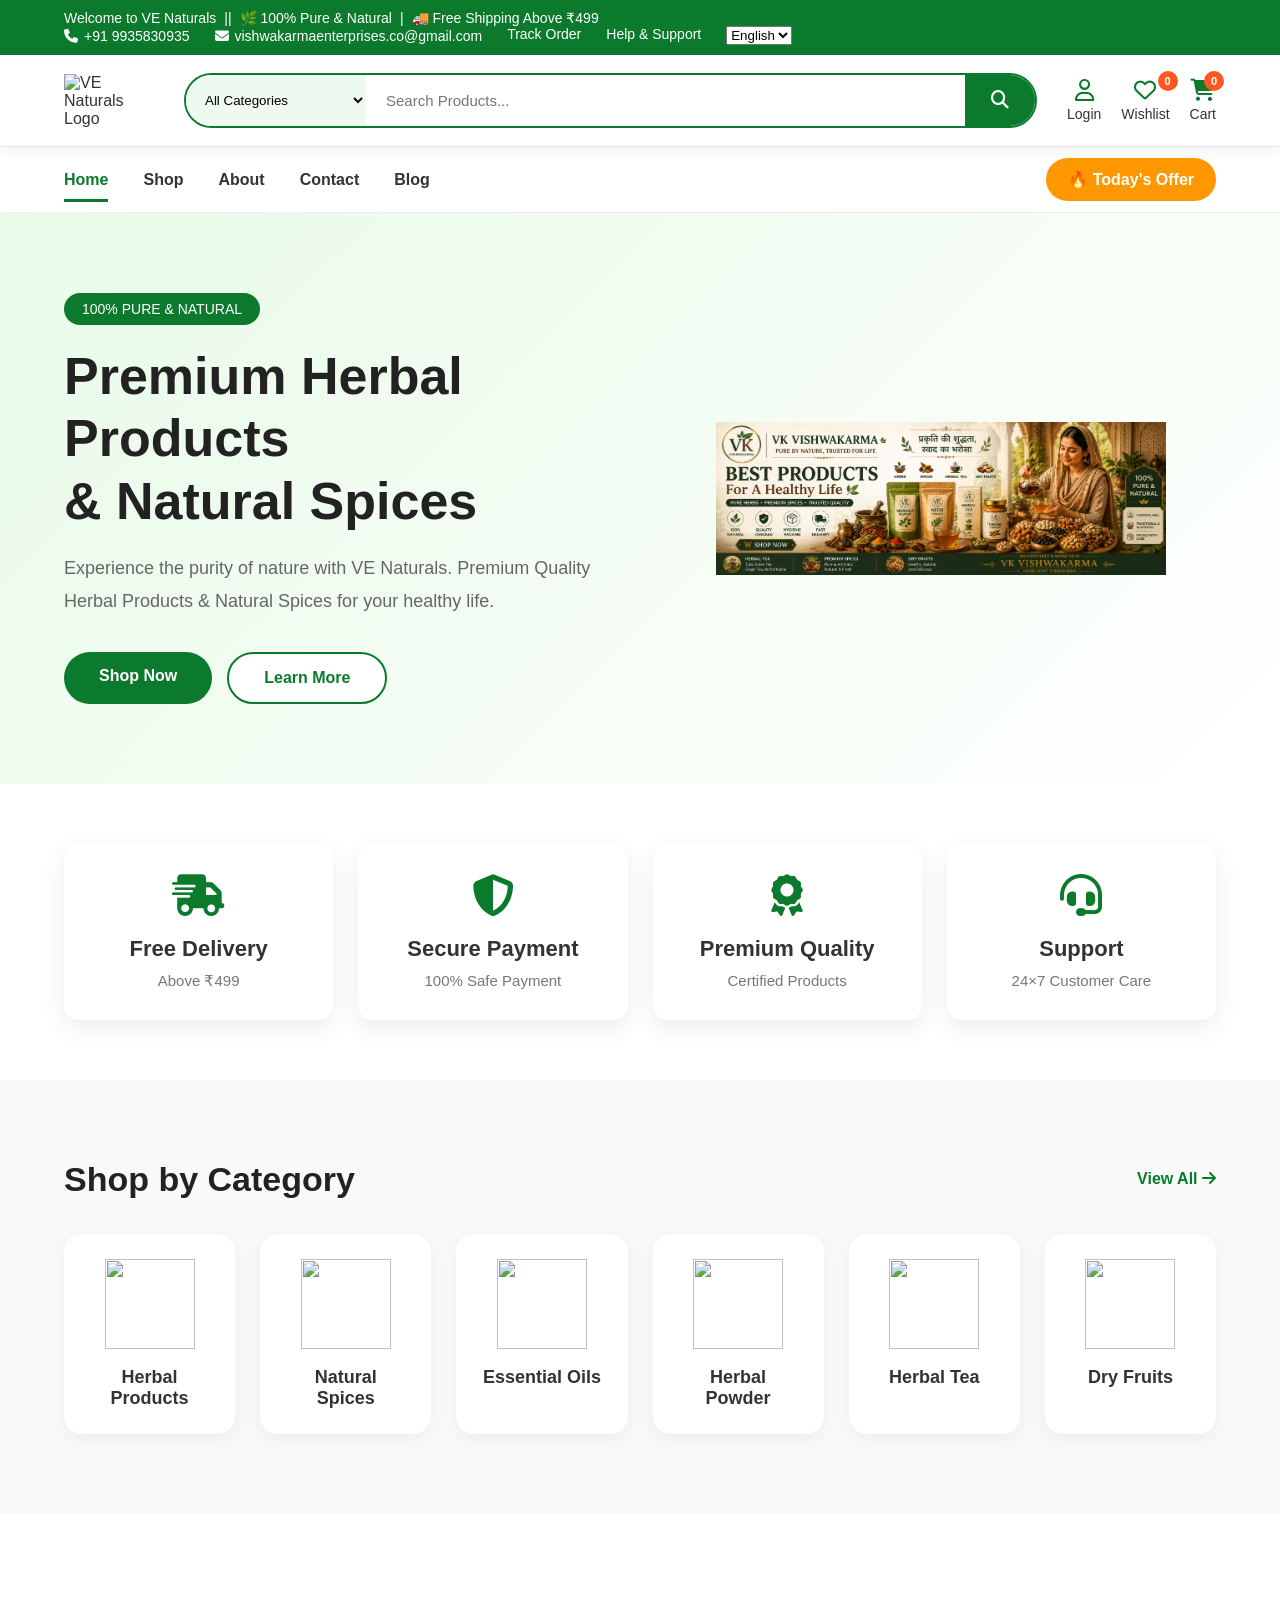
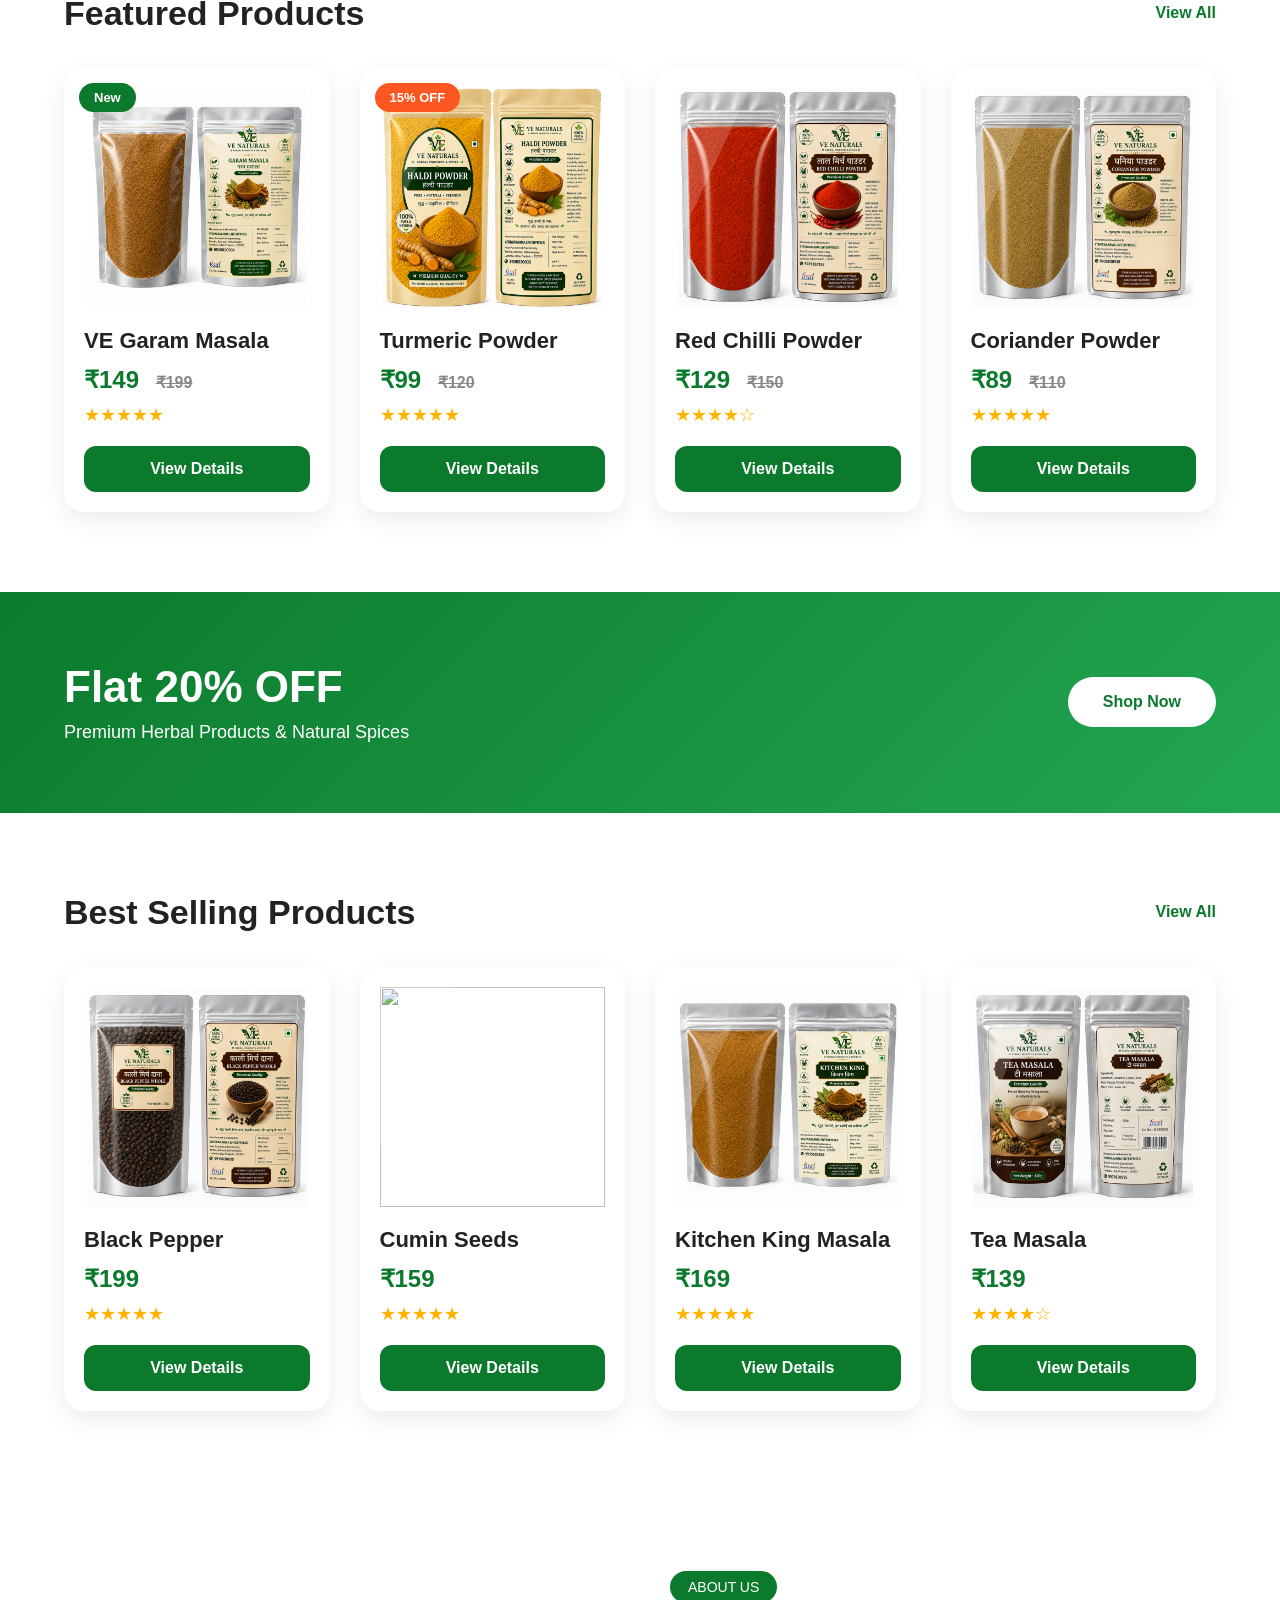
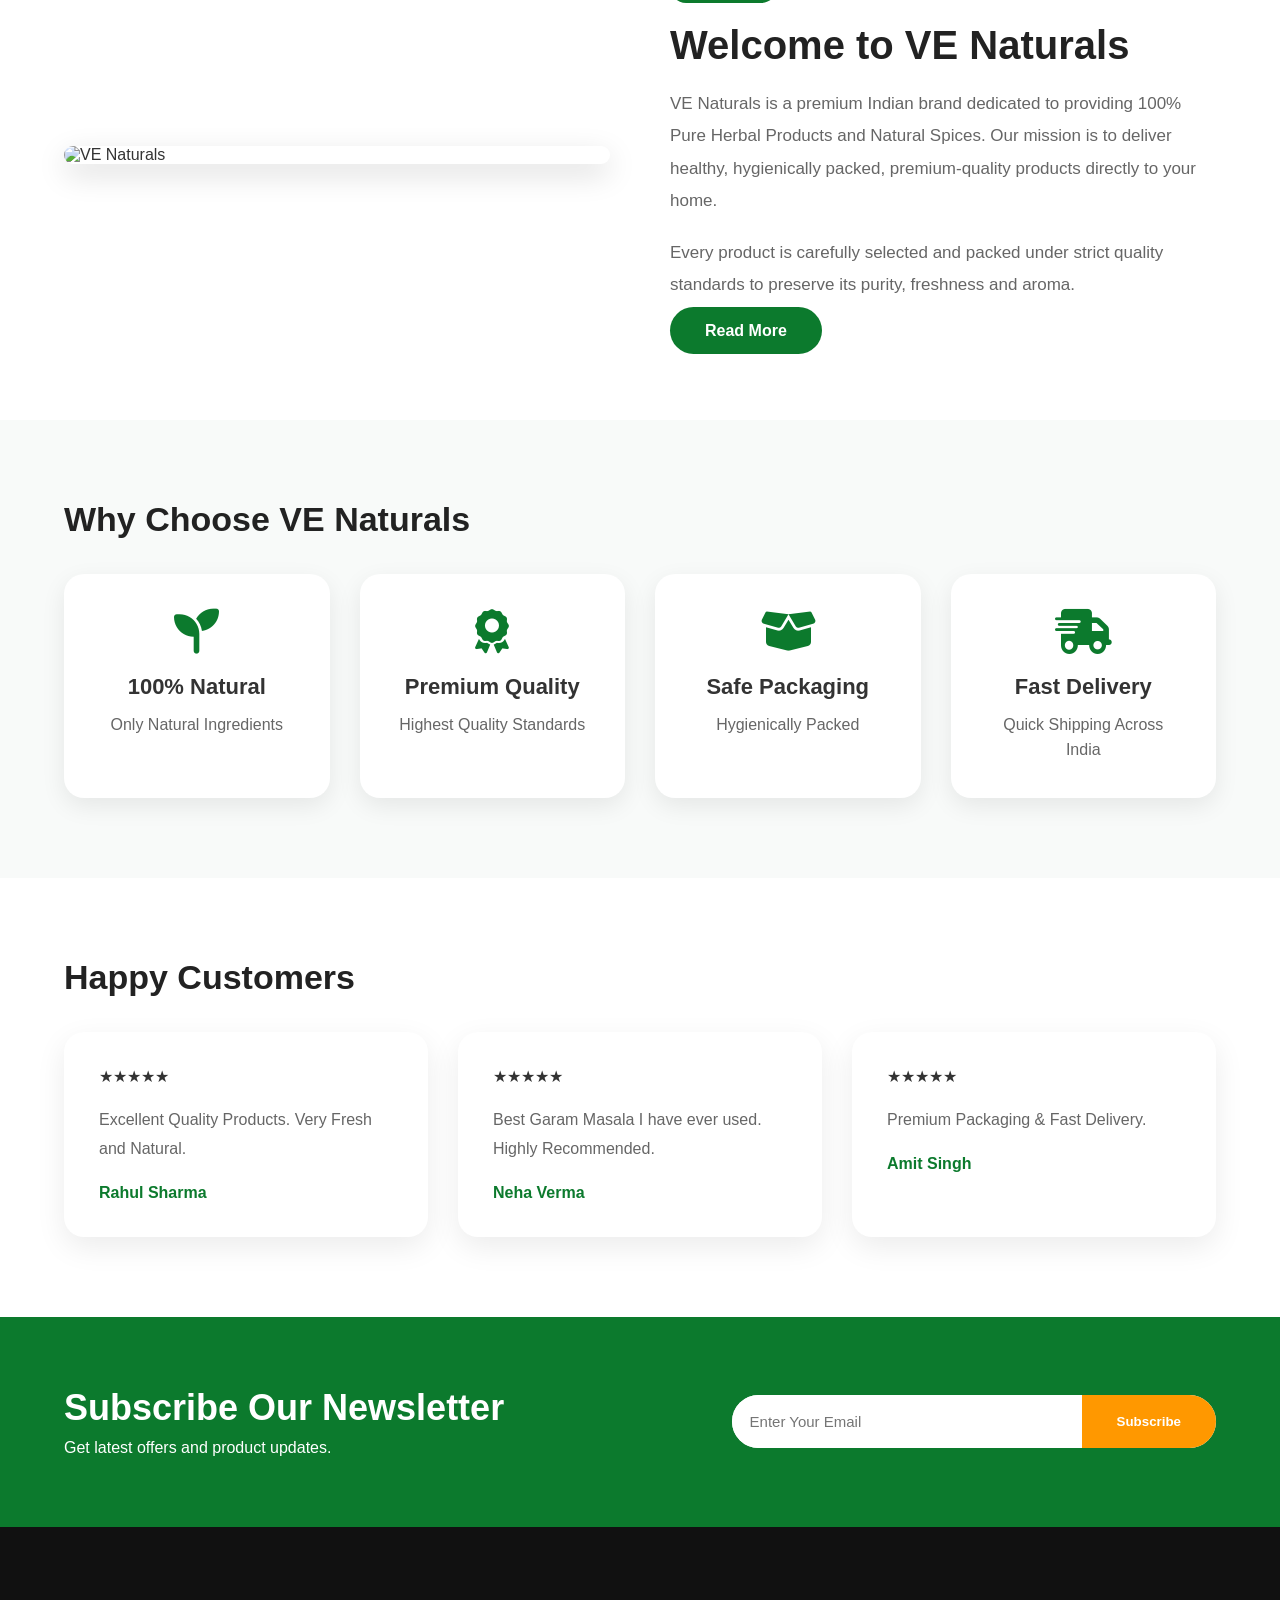
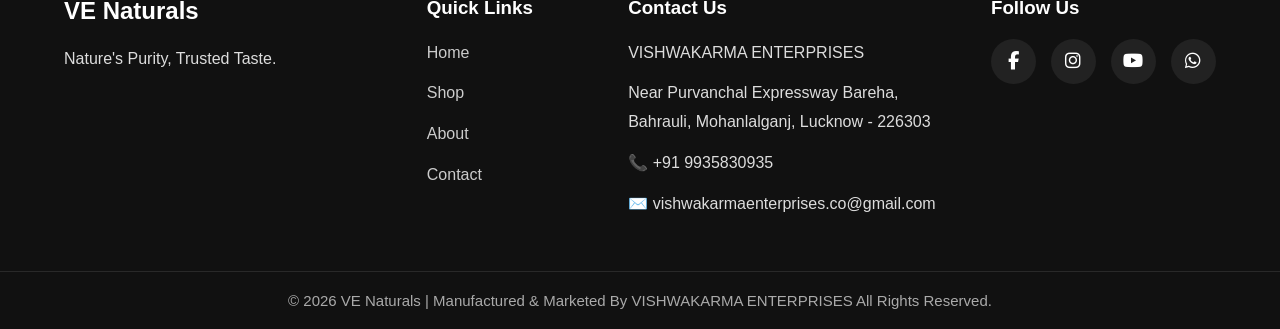
==== commit 18b39645: "Update favicon and logo in index.html Updated favicon and logo image format in index.html. Enhanced " ====
--- a/index.html
+++ b/index.html
@@ -23,24 +23,29 @@
         href="https://cdn.cloudflare.com/ajax/libs/font-awesome/6.6.0/css/all.min.css">
 
     <!-- Favicon -->
-    <link rel="icon" href="images/logo.jpg">
+    <link rel="icon" href="images/logo.png">
 </head>
 
 <body>
 
-<!-- ==========================
+<!--=========================
 TOP BAR
-=========================== -->
+==========================-->
 
 <div class="top-bar">
 
 <div class="container top-flex">
 
 <div class="top-left">
-
-<i class="fa-solid fa-leaf"></i>
-
-Welcome to VE Naturals
+<span> Welcome to VE Naturals </span>
+
+<span>||</span>
+
+<span>🌿 100% Pure & Natural</span>
+
+<span>|</span>
+
+<span>🚚 Free Shipping Above ₹499</span>
 
 </div>
 
@@ -48,27 +53,32 @@
 
 <span>
 
-<i class="fa-solid fa-truck-fast"></i>
-
-Free Shipping Above ₹499
+<i class="fa-solid fa-phone"></i>
+
++91 9935830935
 
 </span>
 
 <span>
 
-<i class="fa-solid fa-phone"></i>
-
-+91 9935830935
+<i class="fa-solid fa-envelope"></i>
+
+vishwakarmaenterprises.co@gmail.com
 
 </span>
 
-<span>
-
-<i class="fa-solid fa-envelope"></i>
-
-vishwakarmaenterprises.co@gmail.com
-
-</span>
+
+<a href="#">Track Order</a>
+
+<a href="#">Help & Support</a>
+
+<select id="languageSwitcher">
+
+<option value="en">English</option>
+
+<option value="hi">हिन्दी</option>
+
+</select>
 
 </div>
 
@@ -90,10 +100,7 @@
 
 <a href="index.html">
 
-< src="images/logo.jpg"
-alt="VE Naturals Logo">
-
-</a>
+<img src="images/logo.png" alt="VE Naturals Logo"> </a>
 
 </div>
 
